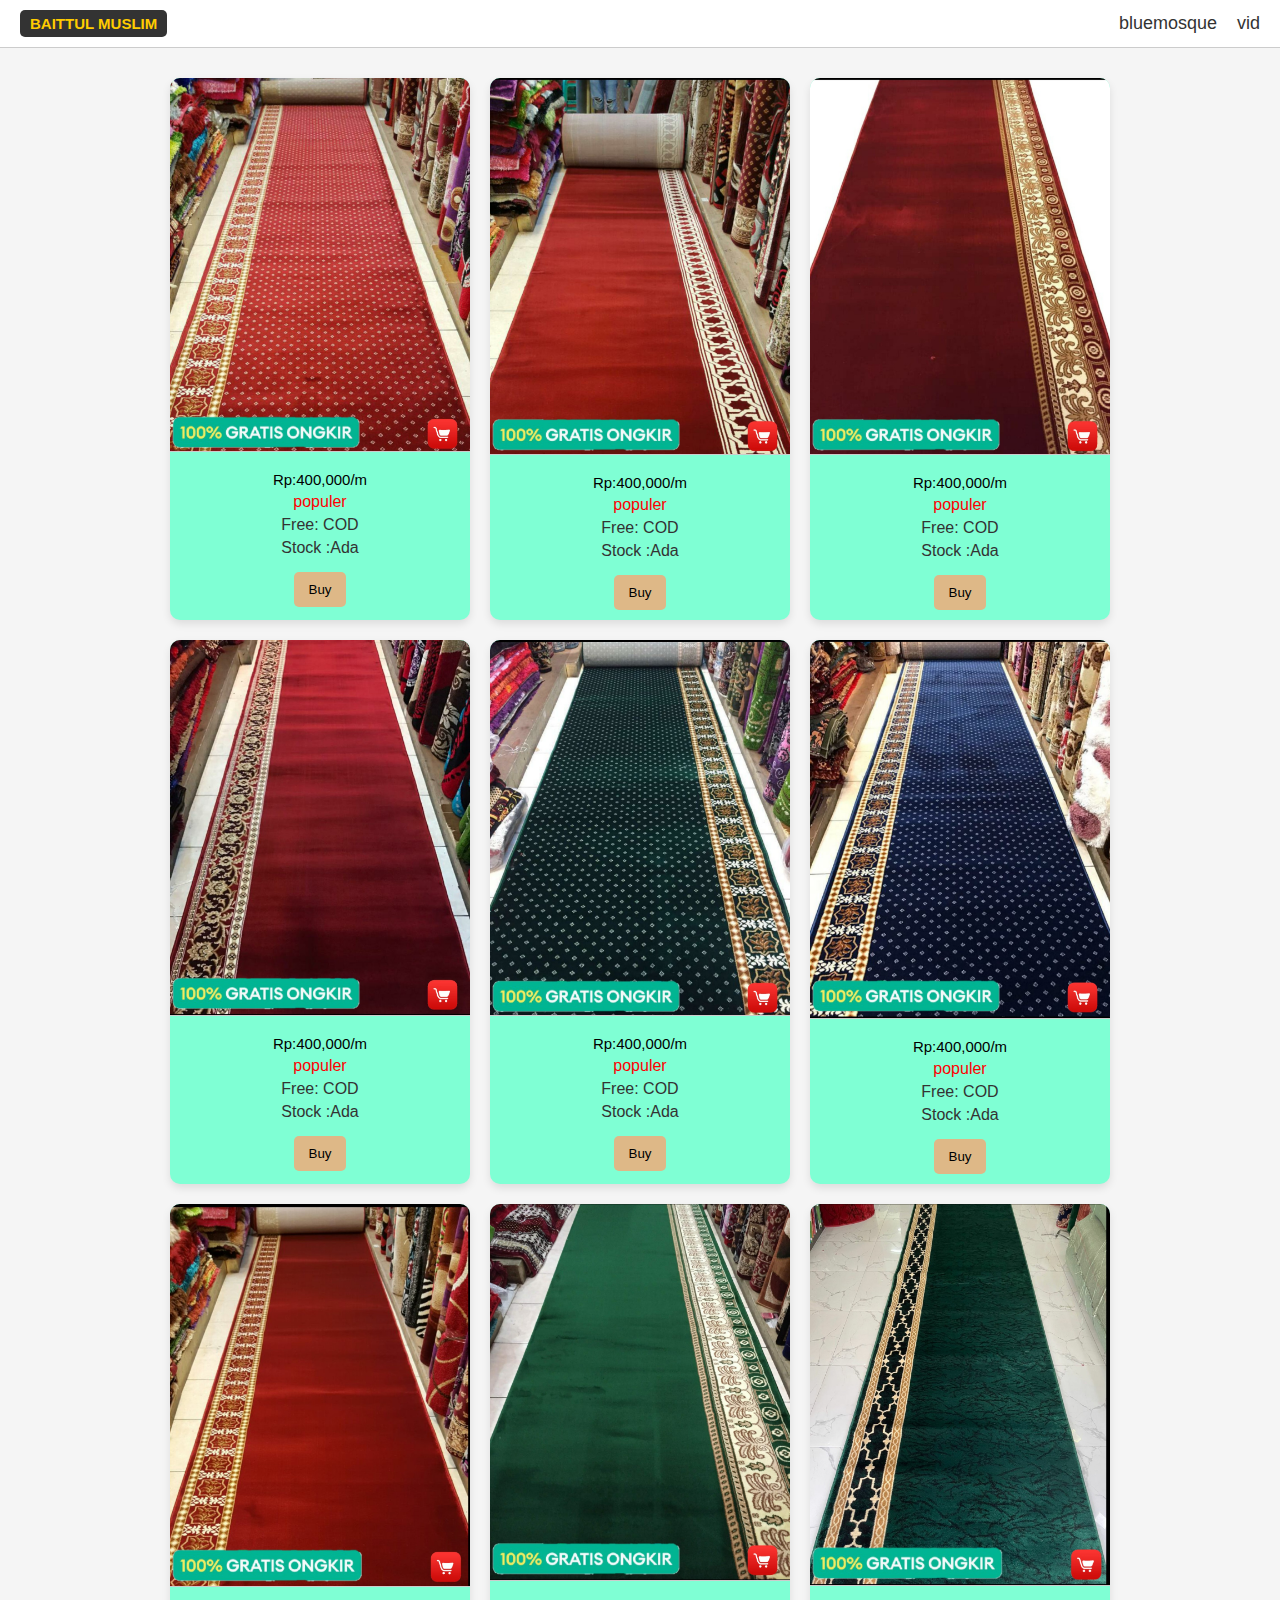
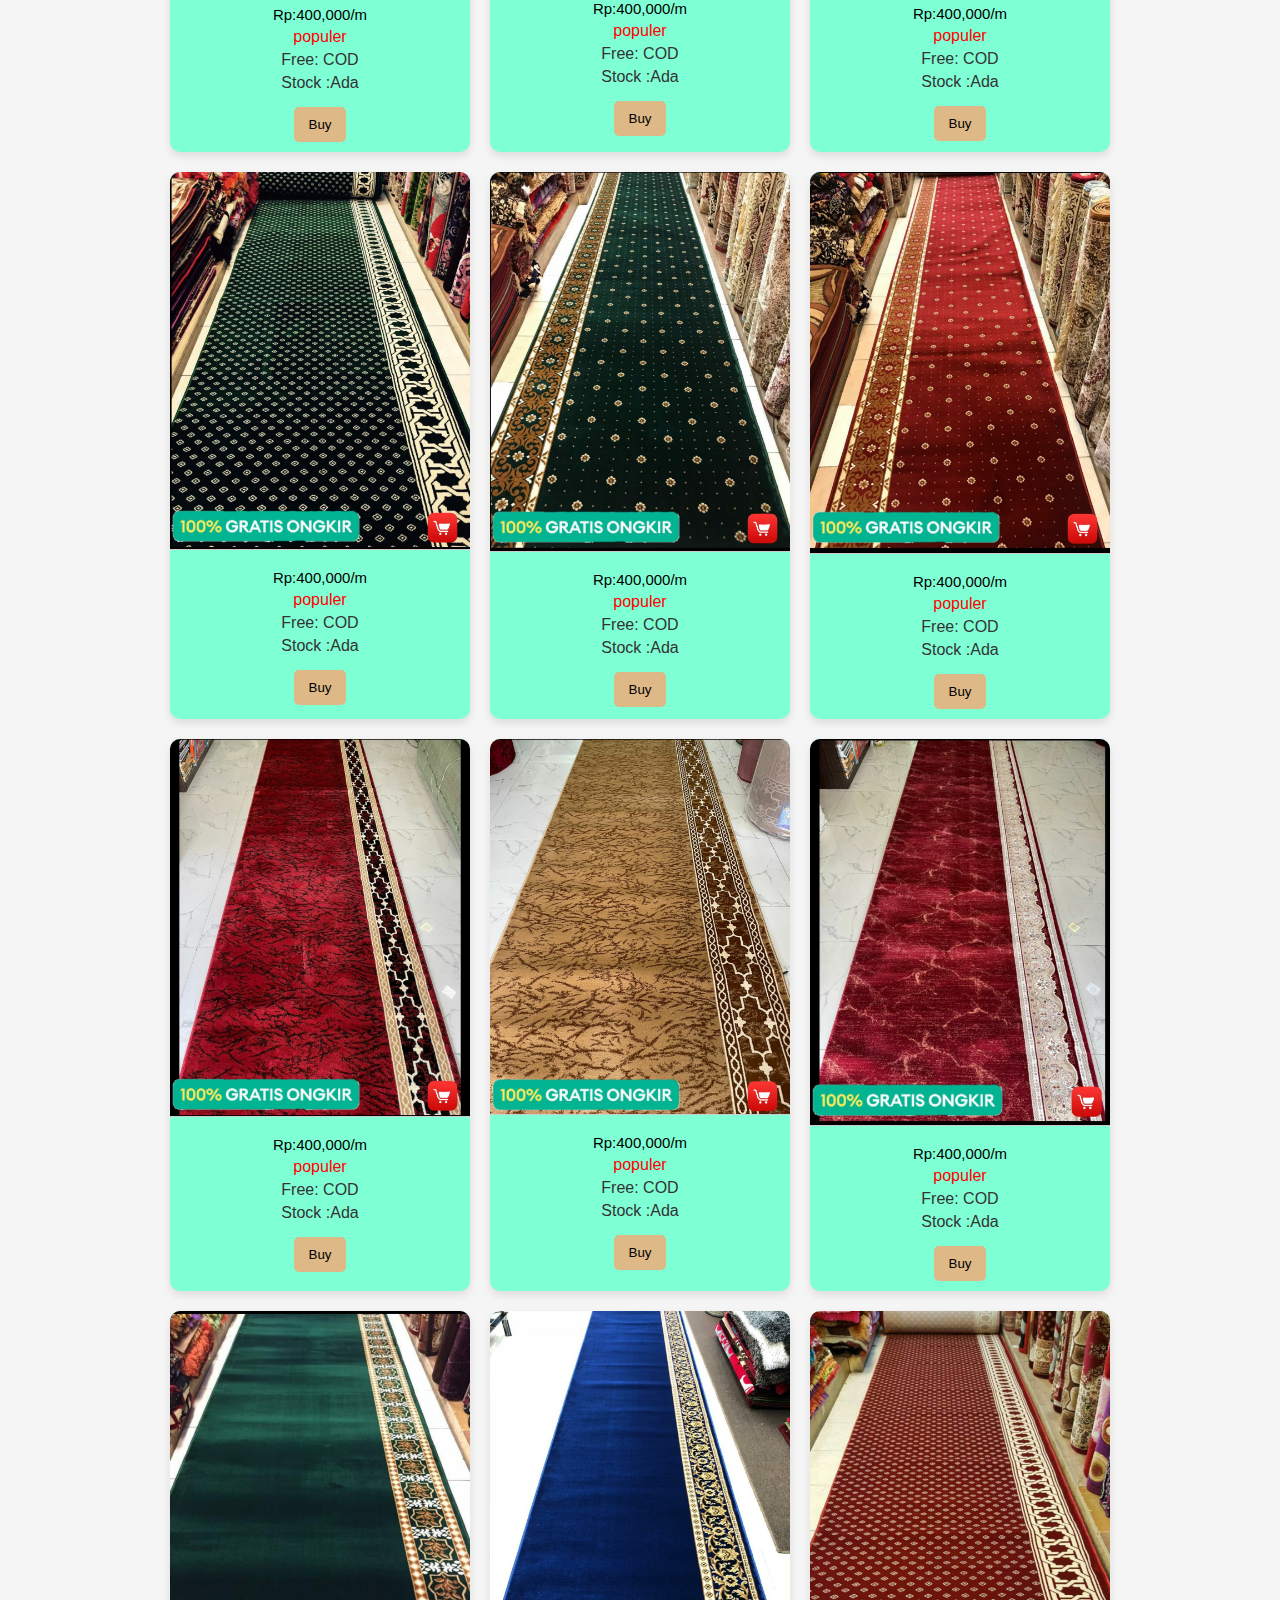
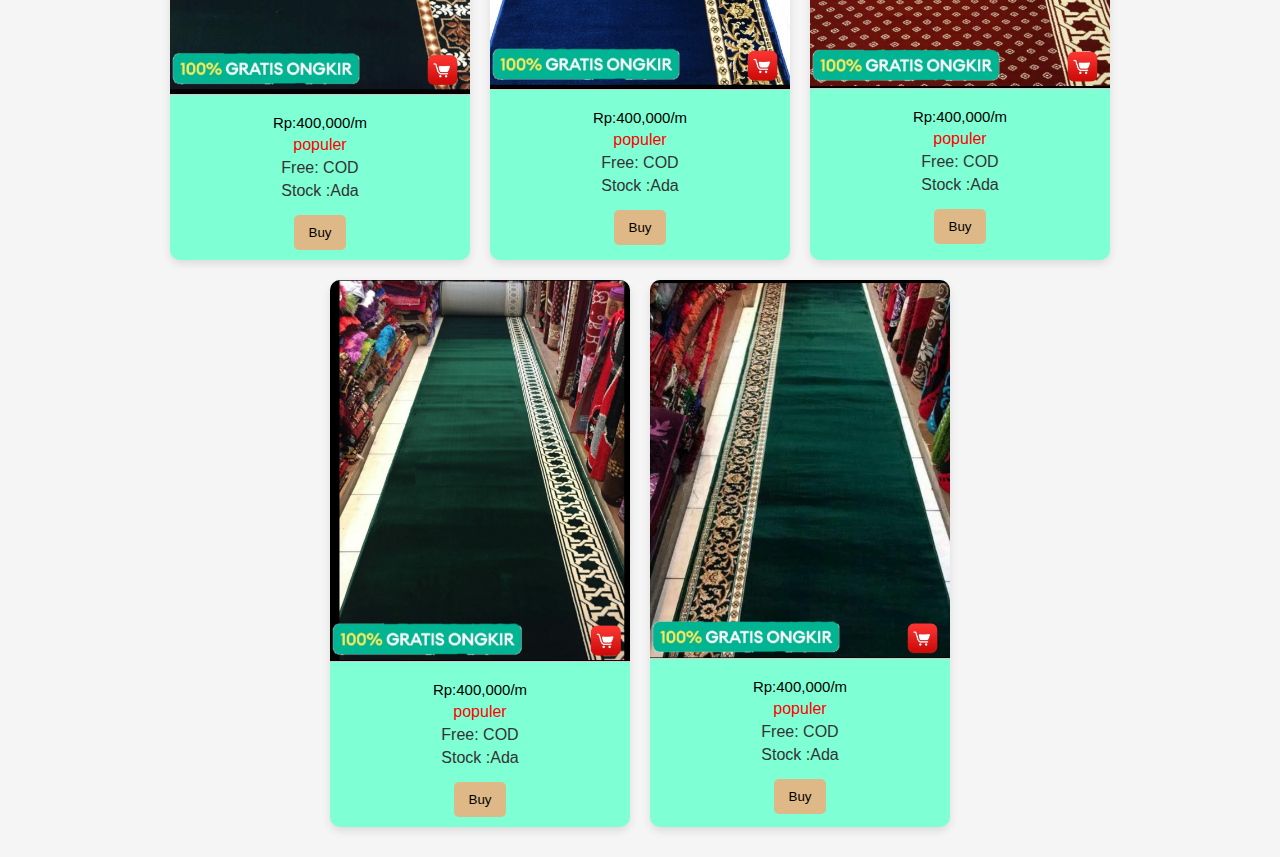
==== index.html @ d65dbe24 "Update index.html" ====
<!DOCTYPE html>
<html lang="id">
<head>
    <meta charset="UTF-8">
    <meta name="viewport" content="width=device-width, initial-scale=1.0">
    <title>Katalog Produk</title>
    <link rel="stylesheet" href="style.css">
     <link rel="stylesheet" href="responsive.css">
    <style>
        body {
    font-family: Arial, sans-serif;
    background-color: #f5f5f5;
    margin: 0;
    padding: 0;
}

header {
    background-color: #fff;
    padding: 10px 20px;
    display: flex;
    justify-content: space-between;
    align-items: center;
    border-bottom: 1px solid #ccc;
}

header h1 {
    margin: 0;
    font-size: 15px;
    color: #ffcc00;
    background-color: #333;
    padding: 5px 10px;
    border-radius: 5px;
}

header nav ul {
    list-style: none;
    margin: 0;
    padding: 0;
    display: flex;
}

header nav ul li {
    margin-left: 20px;
}

header nav ul li a {
    text-decoration: none;
    color: #333;
    font-size: 18px;
}

.product-container {
    display: flex;
    flex-wrap: wrap;
    justify-content: center; /* Center the products horizontally */
    padding: 20px;
}

.product {
    background-color: #7FFFD4;
    border-radius: 10px;
    box-shadow: 0 4px 8px rgba(0, 0, 0, 0.1);
    margin: 10px;
    width: calc(100% - 40px); /* Default to full width minus margins */
    max-width: 300px;
    overflow: hidden;
    text-align: center;
}

.product img {
    width: 100%;
    height: auto;
    border-bottom: 1px solid #ccc;
}

.product-info {
    padding: 10px;
}

.product-info .price {
    font-size: 15px;
    color: black;
}

.product-info .popular {
    color: #ff0000;
}

.product-info h3 {
    margin: 10px 0;
    font-size: 20px;
}

.product-info p {
    margin: 5px 0;
    color: #333;
}

.product-info button {
    background-color: #DEB887;
    color: black;
    border: none;
    padding: 10px 15px;
    border-radius: 5px;
    cursor: pointer;
    margin-top: 10px;
}

.product-info button:hover {
    background-color: #FFE4C4;
}

    </style>
</head>
<body>
    <header>
        <h1>BAITTUL MUSLIM</h1>
        <nav>
            <ul>
                <li><a href="#">bluemosque</a></li>
                <li><a href="#">vid</a></li>
            </ul>
        </nav>
    </header>

    <main>
        <div class="product-container">
            <div class="product">
                <img src="_20240801_111854.JPG" alt="Karpet masjid merah">
                <div class="product-info">
                    <p class="price">Rp:400,000/m</p>
                    <p class="popular">populer</p>

                    <p>Free: COD</p>

                    <p>Stock :Ada</p>
                    <button>Buy</button>
                </div>
            </div>
            <div class="product">
                <img src="_20240801_111923.JPG" alt="Karpet masjid merah marun">
              <div class="product-info">
                    <p class="price">Rp:400,000/m</p>
                    <p class="popular">populer</p>

                    <p>Free: COD</p>

                    <p>Stock :Ada</p>
                    <button>Buy</button>
                </div>
            </div>
            <!-- Tambahkan produk lainnya sesuai kebutuhan -->
                        <div class="product">
                <img src="_20240801_111953.JPG" alt="Karpet masjid merah">
                <div class="product-info">
                    <p class="price">Rp:400,000/m</p>
                    <p class="popular">populer</p>

                    <p>Free: COD</p>

                    <p>Stock :Ada</p>
                    <button>Buy</button>
                </div>
            </div>
            <div class="product">
      <img src="_20240801_112019.JPG
          " alt="Karpet masjid merah marun">
                <div class="product-info">
                    <p class="price">Rp:400,000/m</p>
                    <p class="popular">populer</p>

                    <p>Free: COD</p>

                    <p>Stock :Ada</p>
                    <button>Buy</button>
                </div>
                
        </div>
                    <div class="product">
                <img src="_20240801_112209.JPG" alt="Karpet masjid merah">
                <div class="product-info">
                    <p class="price">Rp:400,000/m</p>
                    <p class="popular">populer</p>

                    <p>Free: COD</p>

                    <p>Stock :Ada</p>
                    <button>Buy</button>
                </div>
            </div>
            <div class="product">
                <img src="_20240801_112230.JPG" alt="Karpet masjid merah marun">
                <div class="product-info">
                    <p class="price">Rp:400,000/m</p>
                    <p class="popular">populer</p>

                    <p>Free: COD</p>

                    <p>Stock :Ada</p>
                    <button>Buy</button>
                </div>
                
        </div>
                    <div class="product">
                <img src="_20240801_112309.JPG" alt="Karpet masjid merah">
                <div class="product-info">
                    <p class="price">Rp:400,000/m</p>
                    <p class="popular">populer</p>

                    <p>Free: COD</p>

                    <p>Stock :Ada</p>
                    <button>Buy</button>
                </div>
            </div>
            <div class="product">
                <img src="_20240801_112340.JPG" alt="Karpet masjid merah marun">
                <div class="product-info">
                    <p class="price">Rp:400,000/m</p>
                    <p class="popular">populer</p>

                    <p>Free: COD</p>

                    <p>Stock :Ada</p>
                    <button>Buy</button>
                </div>
              </div>  
                          <div class="product">
                <img src="_20240801_112406.JPG" alt="Karpet masjid merah marun">
                <div class="product-info">
                    <p class="price">Rp:400,000/m</p>
                    <p class="popular">populer</p>

                    <p>Free: COD</p>

                    <p>Stock :Ada</p>
                    <button>Buy</button>
                </div>
              </div>  
                          <div class="product">
                <img src="_20240801_112432.JPG" alt="Karpet masjid merah marun">
                <div class="product-info">
                    <p class="price">Rp:400,000/m</p>
                    <p class="popular">populer</p>

                    <p>Free: COD</p>

                    <p>Stock :Ada</p>
                    <button>Buy</button>
                </div>
              </div>  
                          <div class="product">
                <img src="_20240801_112453.JPG" alt="Karpet masjid merah marun">
                <div class="product-info">
                    <p class="price">Rp:400,000/m</p>
                    <p class="popular">populer</p>

                    <p>Free: COD</p>

                    <p>Stock :Ada</p>
                    <button>Buy</button>
                </div>
              </div>  
                          <div class="product">
                <img src="_20240801_112520.JPG" alt="Karpet masjid merah marun">
                <div class="product-info">
                    <p class="price">Rp:400,000/m</p>
                    <p class="popular">populer</p>

                    <p>Free: COD</p>

                    <p>Stock :Ada</p>
                    <button>Buy</button>
                </div>
              </div>  
                                        <div class="product">
                <img src="_20240801_112603.JPG" alt="Karpet masjid merah marun">
                <div class="product-info">
                    <p class="price">Rp:400,000/m</p>
                    <p class="popular">populer</p>

                    <p>Free: COD</p>

                    <p>Stock :Ada</p>
                    <button>Buy</button>
                </div>
              </div>  
                          <div class="product">
                <img src="_20240801_112628.JPG" alt="Karpet masjid merah marun">
                <div class="product-info">
                    <p class="price">Rp:400,000/m</p>
                    <p class="popular">populer</p>

                    <p>Free: COD</p>

                    <p>Stock :Ada</p>
                    <button>Buy</button>
                </div>
              </div>  
                                        <div class="product">
                <img src="_20240801_112701.JPG" alt="Karpet masjid merah marun">
                <div class="product-info">
                    <p class="price">Rp:400,000/m</p>
                    <p class="popular">populer</p>

                    <p>Free: COD</p>

                    <p>Stock :Ada</p>
                    <button>Buy</button>
                </div>
              </div>  
                          <div class="product">
                <img src="_20240801_112725.JPG" alt="Karpet masjid merah marun">
                <div class="product-info">
                    <p class="price">Rp:400,000/m</p>
                    <p class="popular">populer</p>

                    <p>Free: COD</p>

                    <p>Stock :Ada</p>
                    <button>Buy</button>
                </div>
              </div>  
                                        <div class="product">
                <img src="_20240801_112749.JPG" alt="Karpet masjid merah marun">
                <div class="product-info">
                    <p class="price">Rp:400,000/m</p>
                    <p class="popular">populer</p>

                    <p>Free: COD</p>

                    <p>Stock :Ada</p>
                    <button>Buy</button>
                </div>
              </div>  
                          <div class="product">
                <img src="_20240801_112812.JPG" alt="Karpet masjid merah marun">
                <div class="product-info">
                    <p class="price">Rp:400,000/m</p>
                    <p class="popular">populer</p>

                    <p>Free: COD</p>

                    <p>Stock :Ada</p>
                    <button>Buy</button>
                </div>
              </div>  
                                        <div class="product">
                <img src="_20240801_112836.JPG" alt="Karpet masjid merah marun">
                <div class="product-info">
                    <p class="price">Rp:400,000/m</p>
                    <p class="popular">populer</p>

                    <p>Free: COD</p>

                    <p>Stock :Ada</p>
                    <button>Buy</button>
                </div>
              </div>  
                          <div class="product">
                <img src="_20240801_112855.JPG" alt="Karpet masjid merah marun">
                <div class="product-info">
                    <p class="price">Rp:400,000/m</p>
                    <p class="popular">populer</p>

                    <p>Free: COD</p>

                    <p>Stock :Ada</p>
                    <button>Buy</button>
                </div>
              </div>  
              
    </main>
</body>
</html>
---- responsive.css ----
/* responsive.css */

/* Styles for tablets and larger screens */
@media (min-width: 600px) {
    .product-container {
        justify-content: center; /* Center the products horizontally */
    }

    .product {
        width: calc(50% - 20px);
    }
}

/* Styles for desktop screens */
@media (min-width: 1024px) {
    .product {
        width: calc(25% - 20px);
    }
}

/* Styles for mobile screens */
@media (max-width: 599px) {
    .product {
        width: calc(50% - 20px);
    }
}
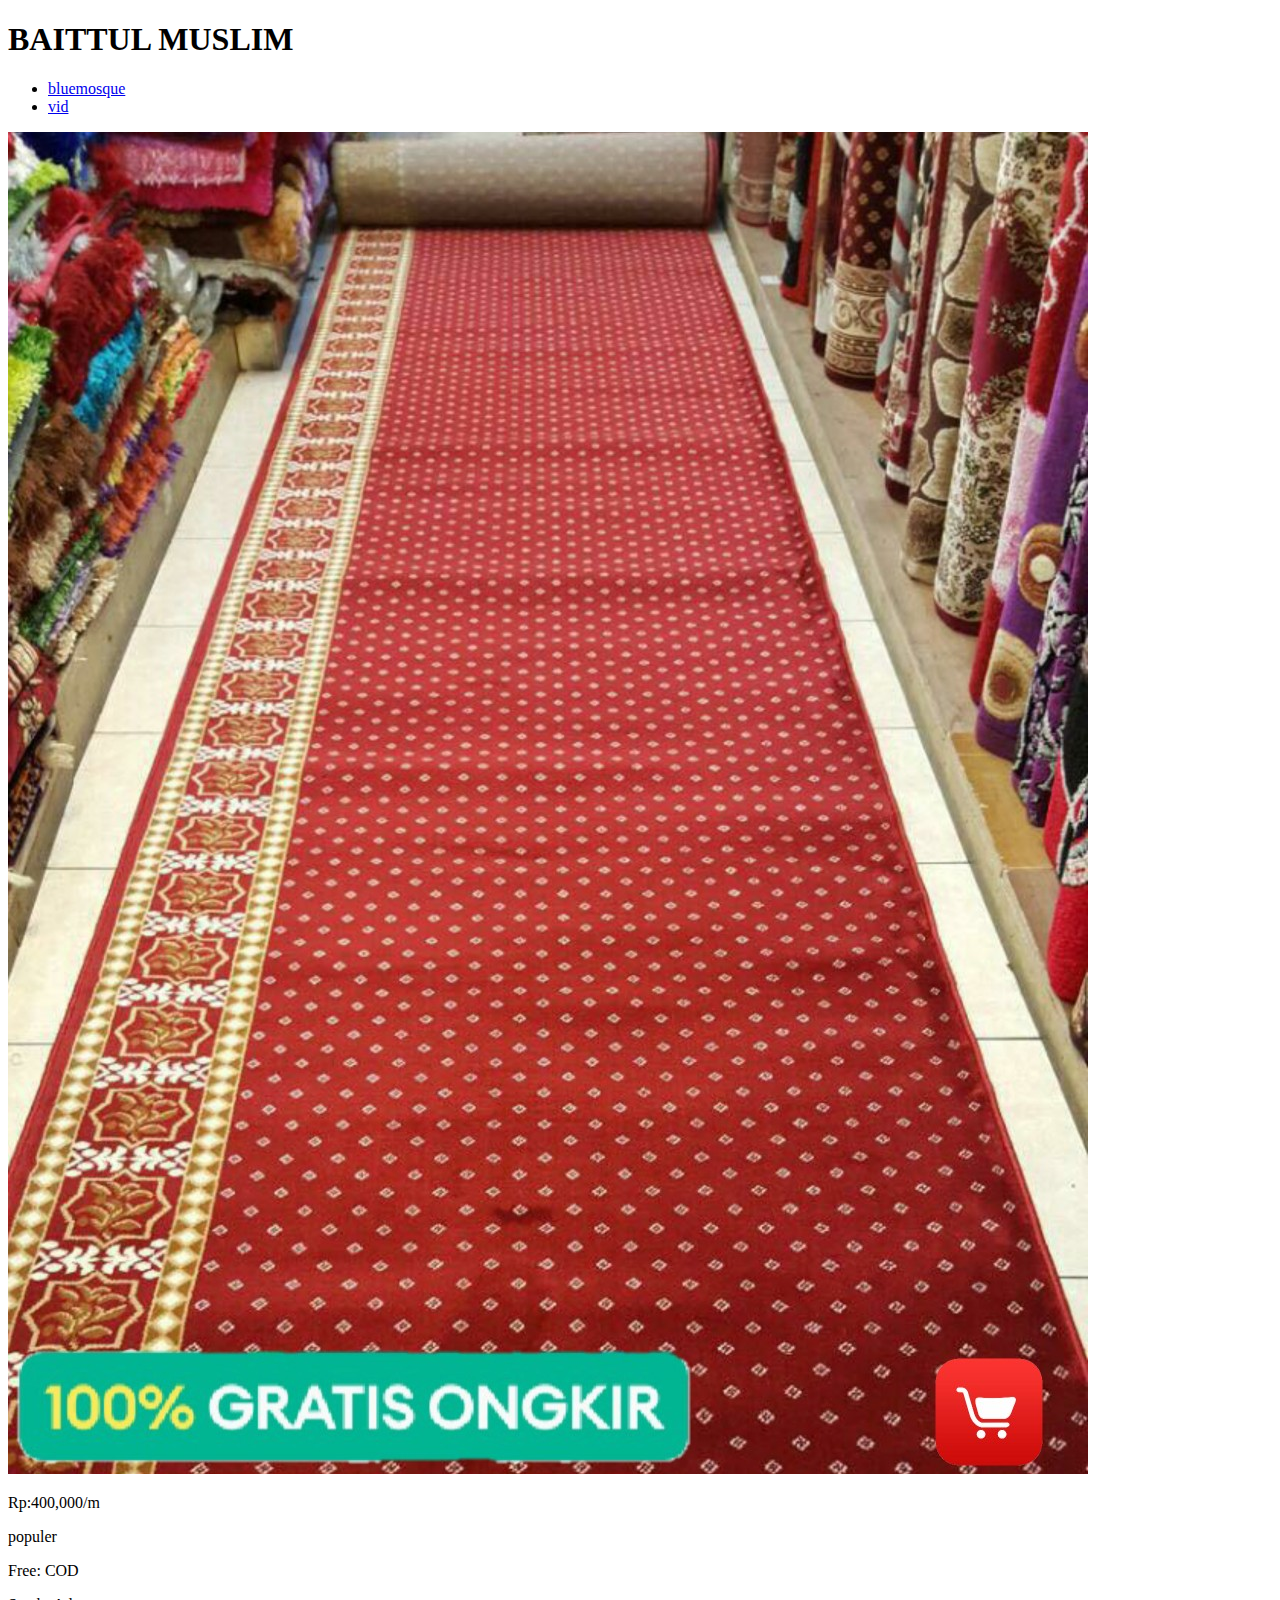
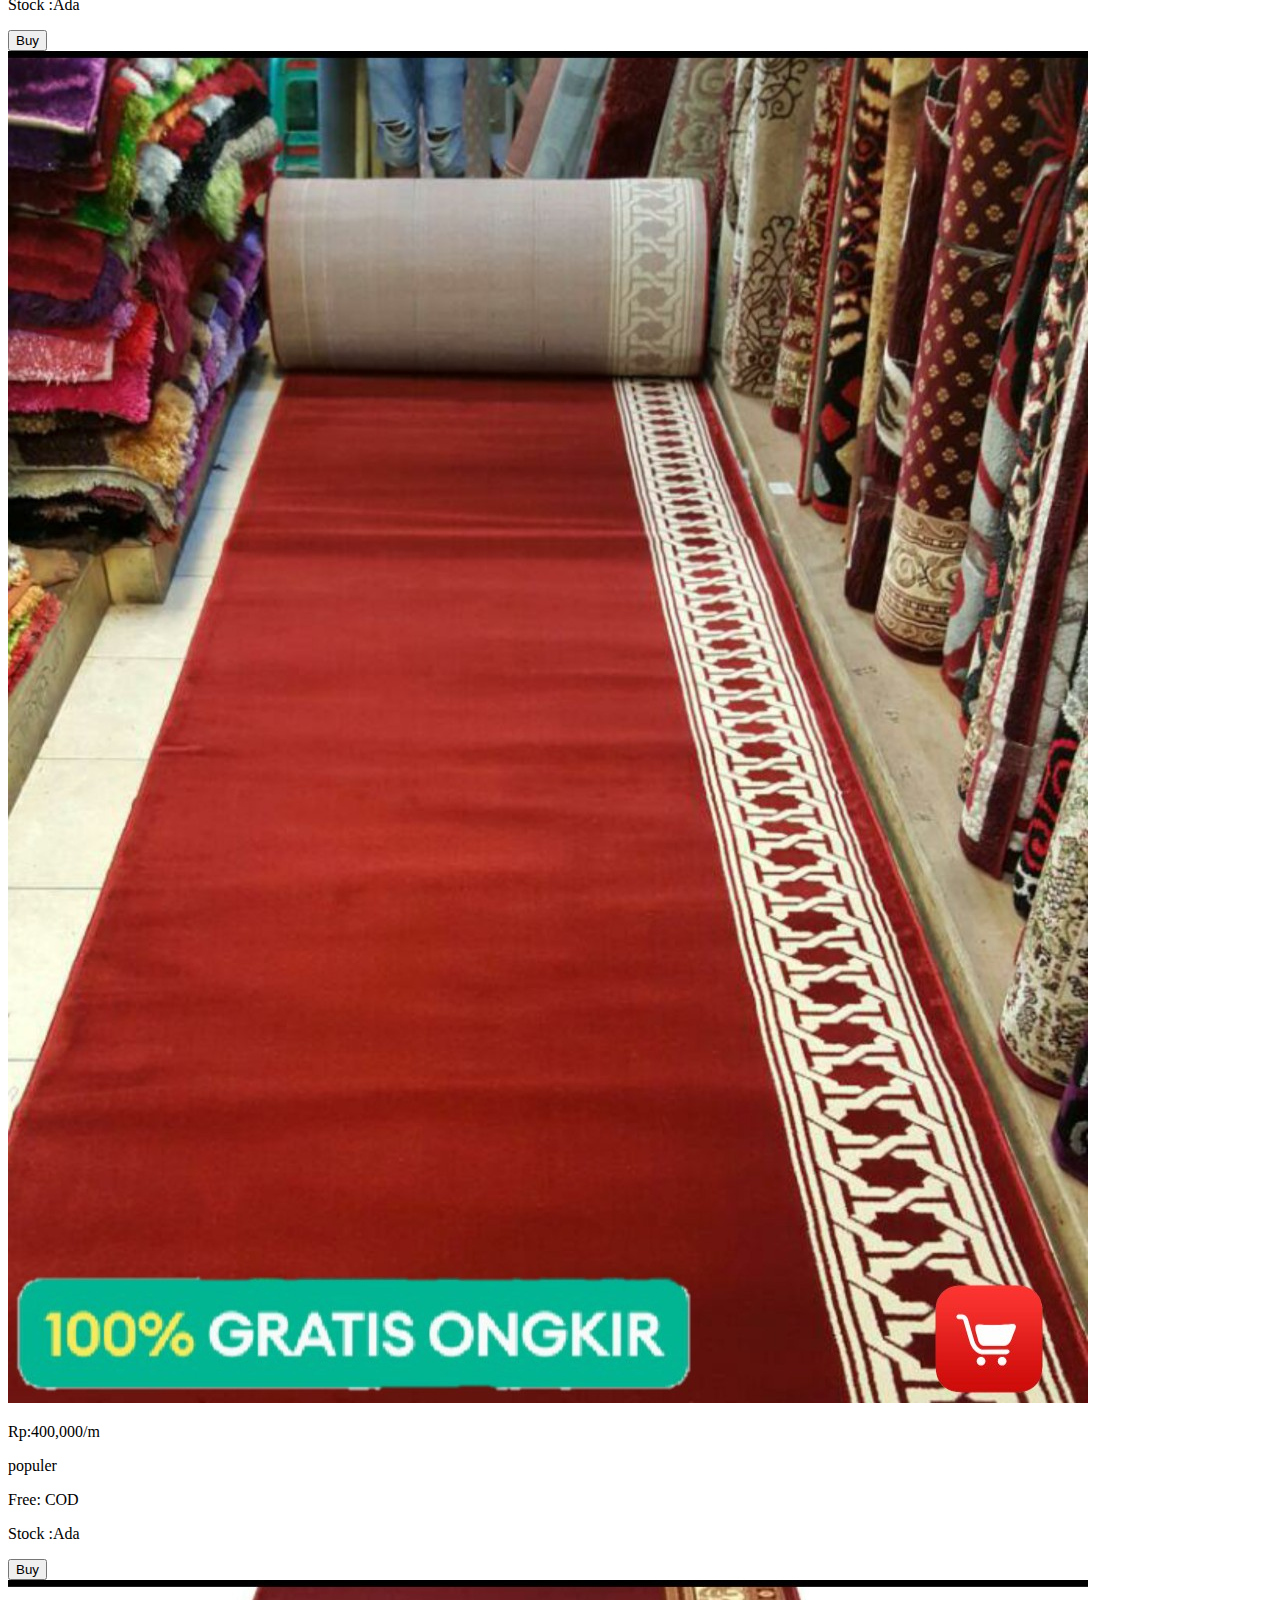
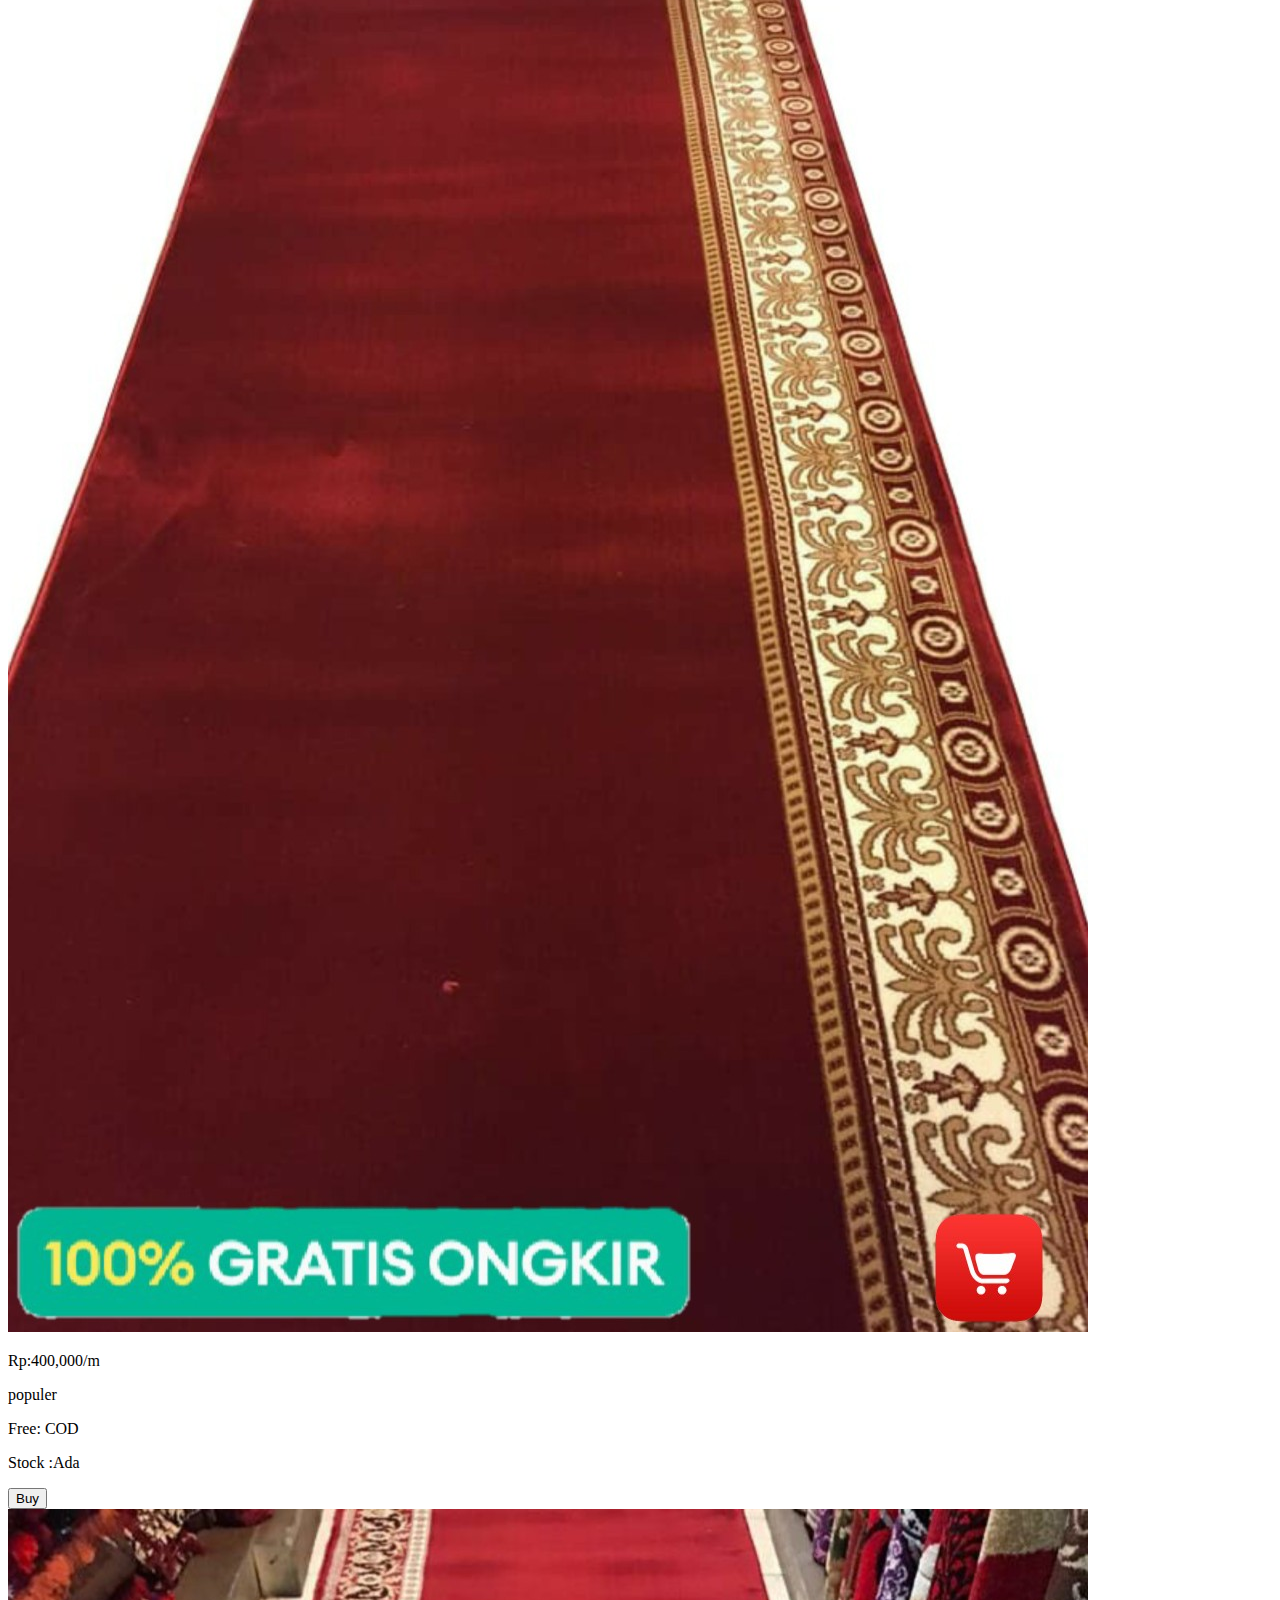
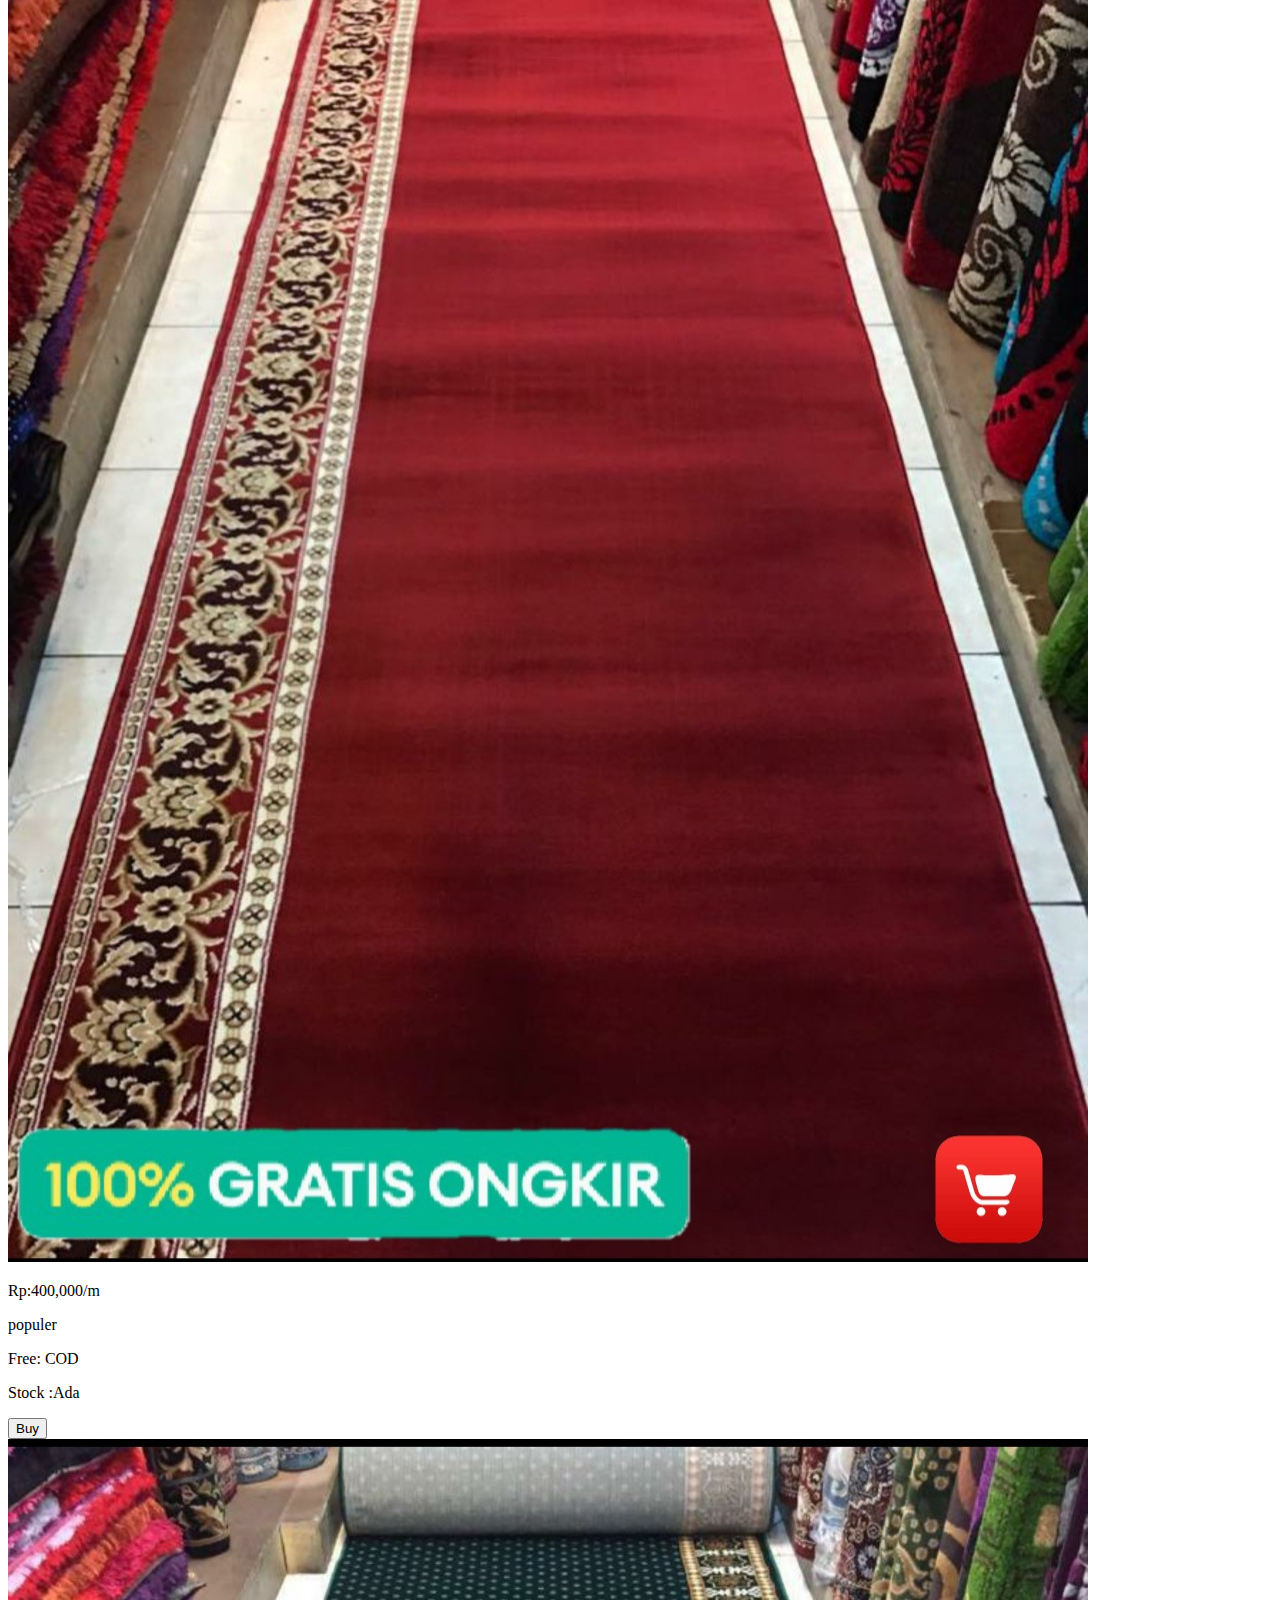
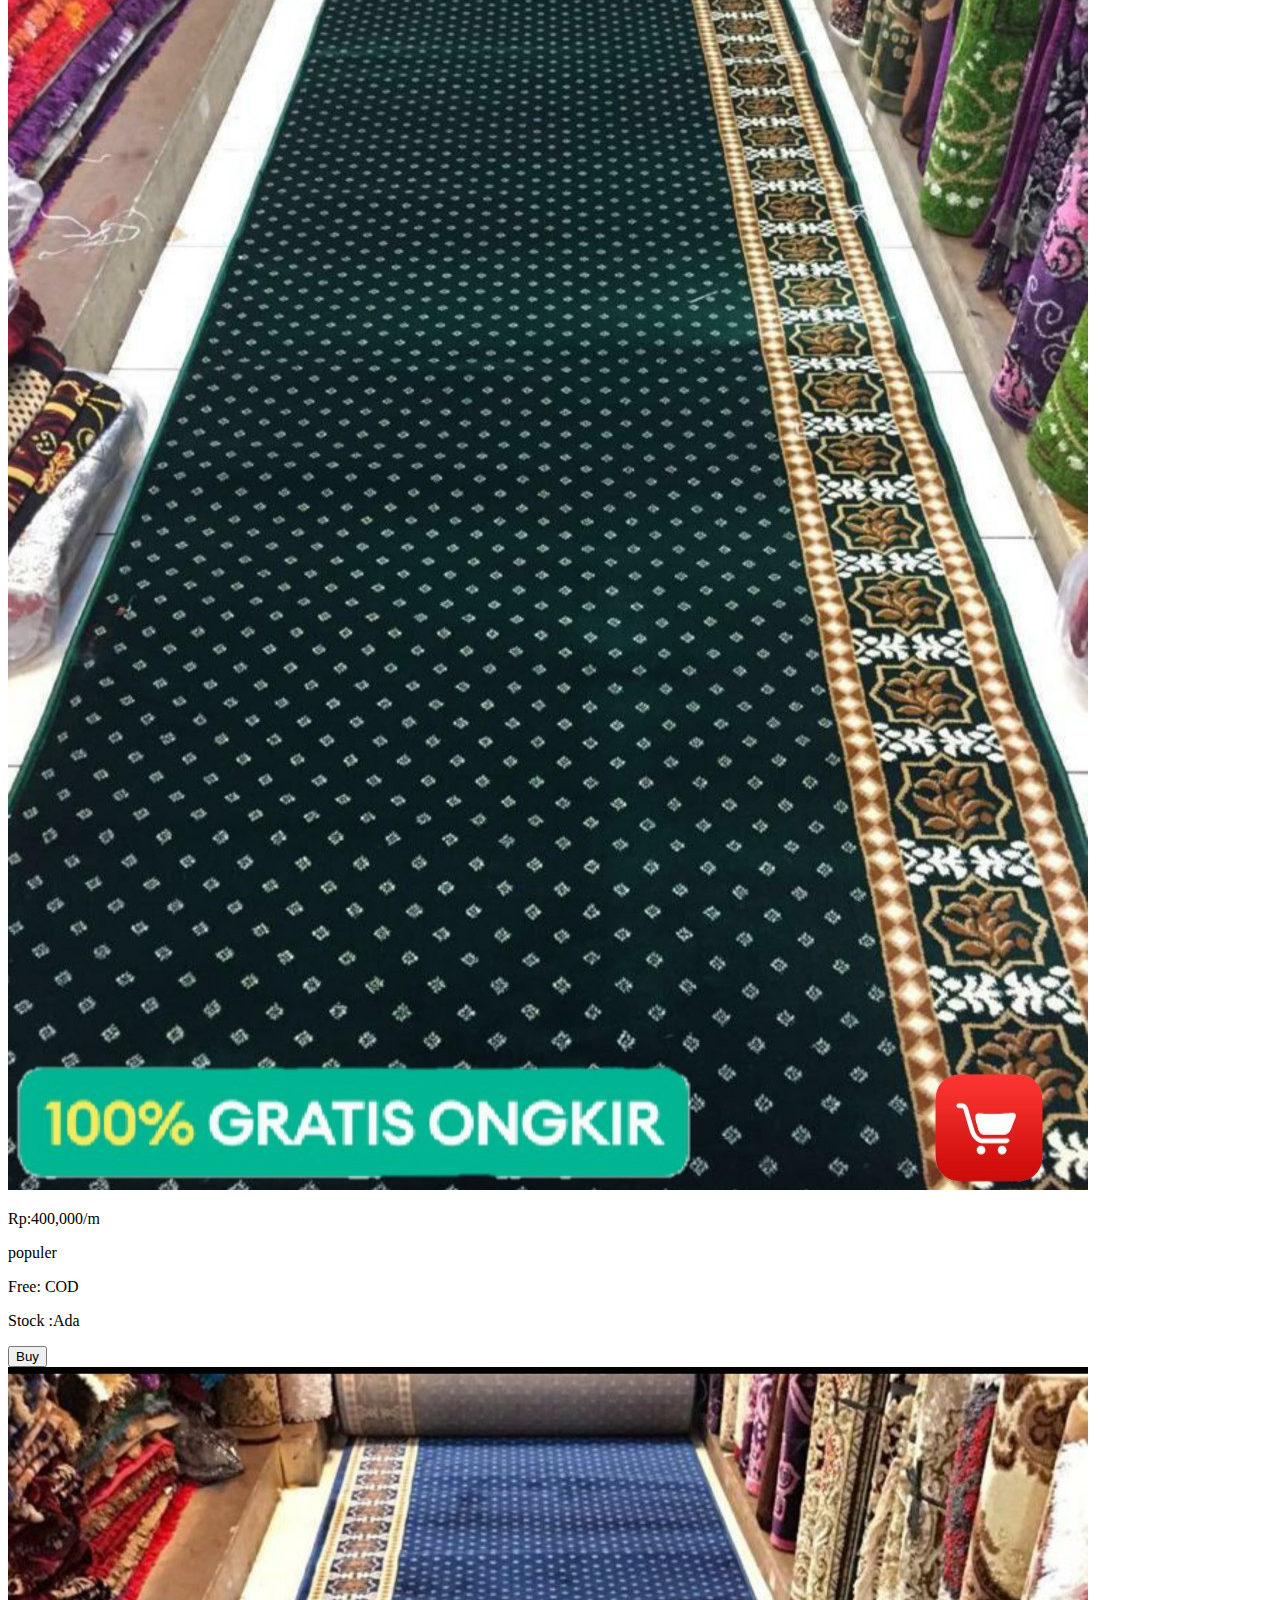
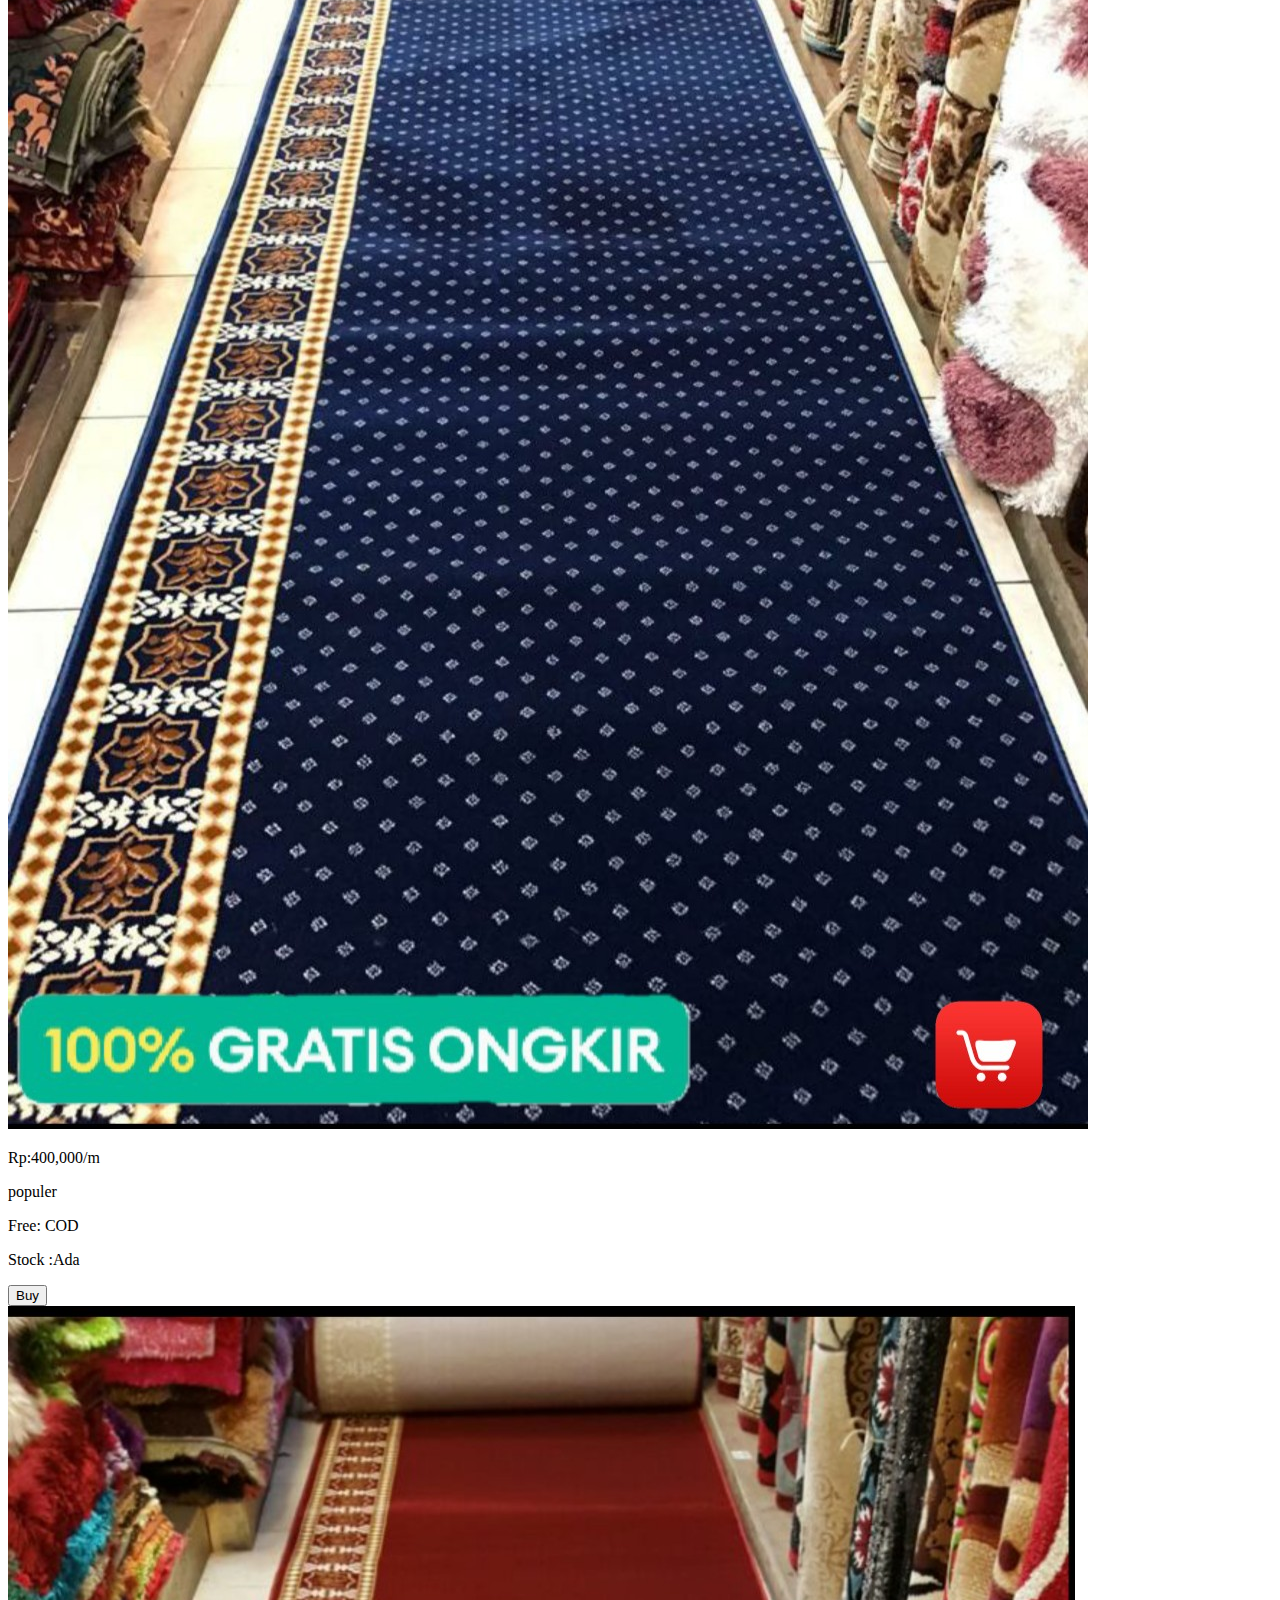
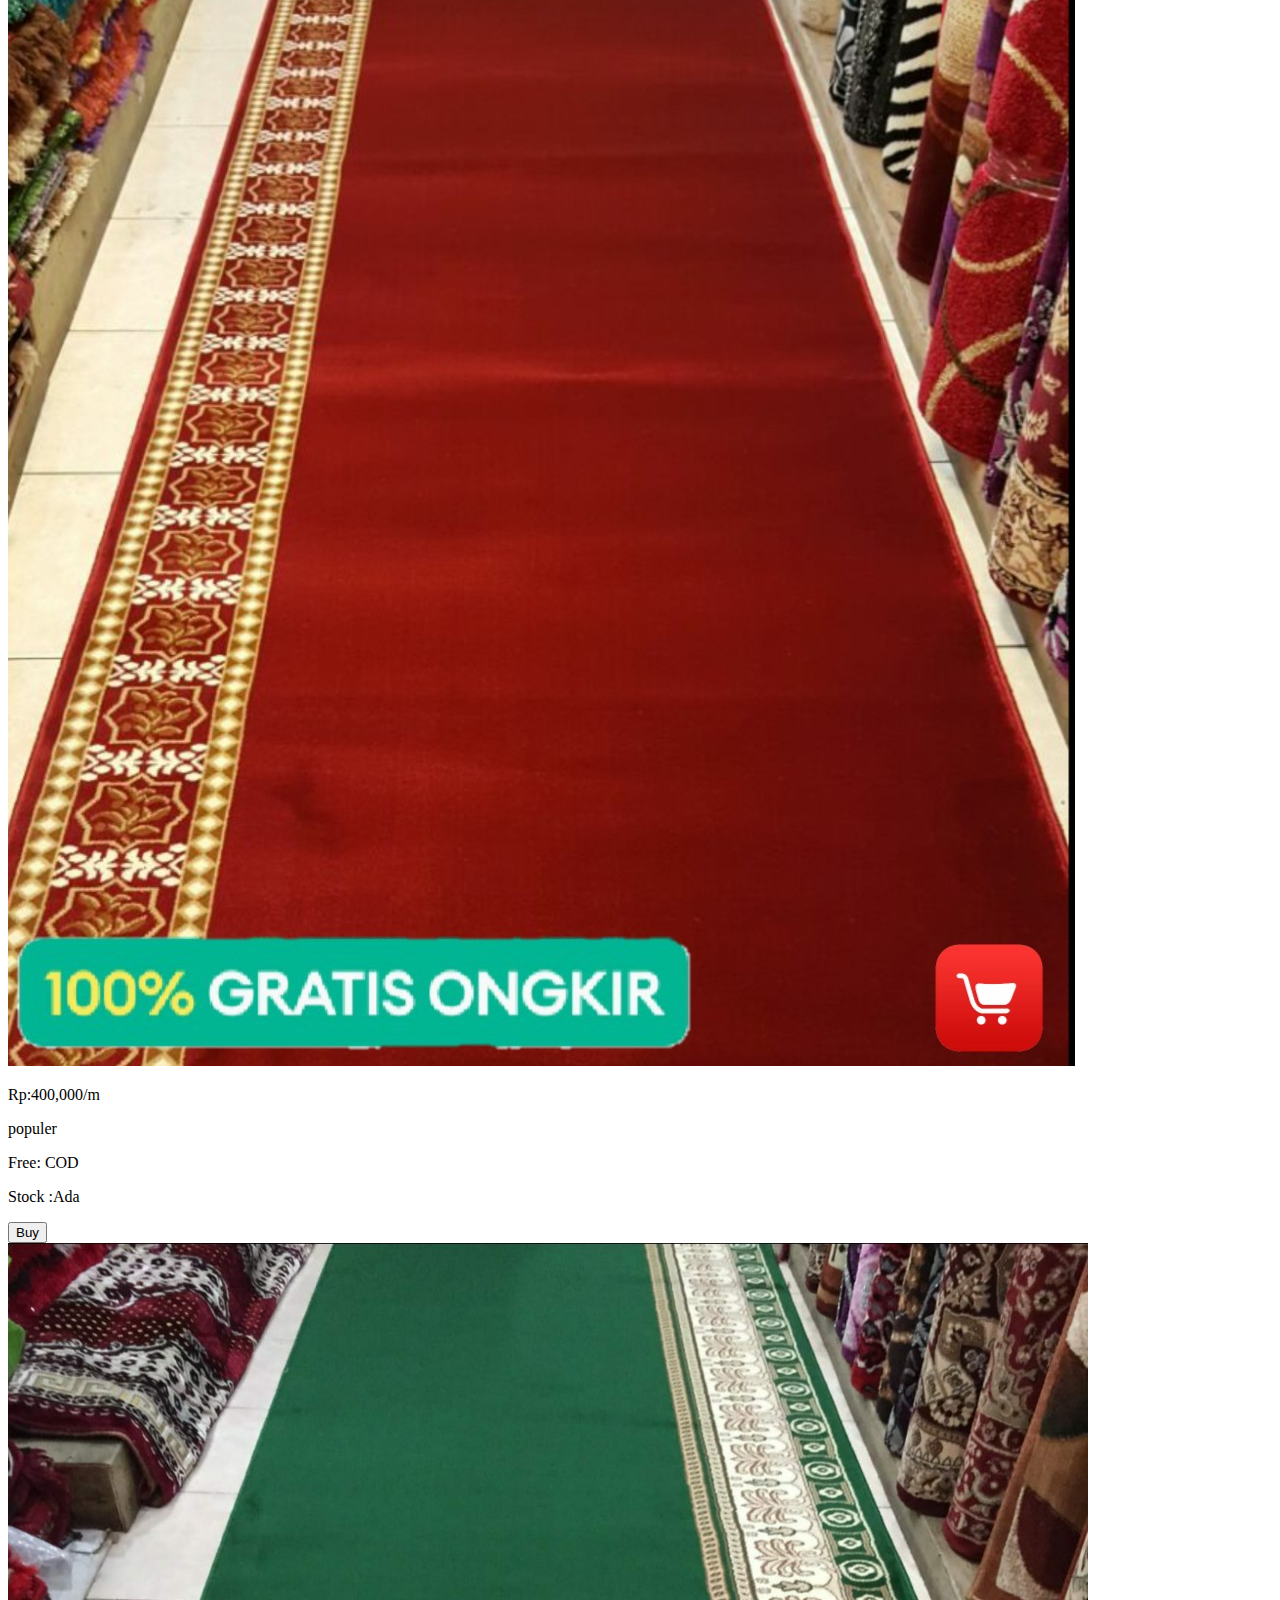
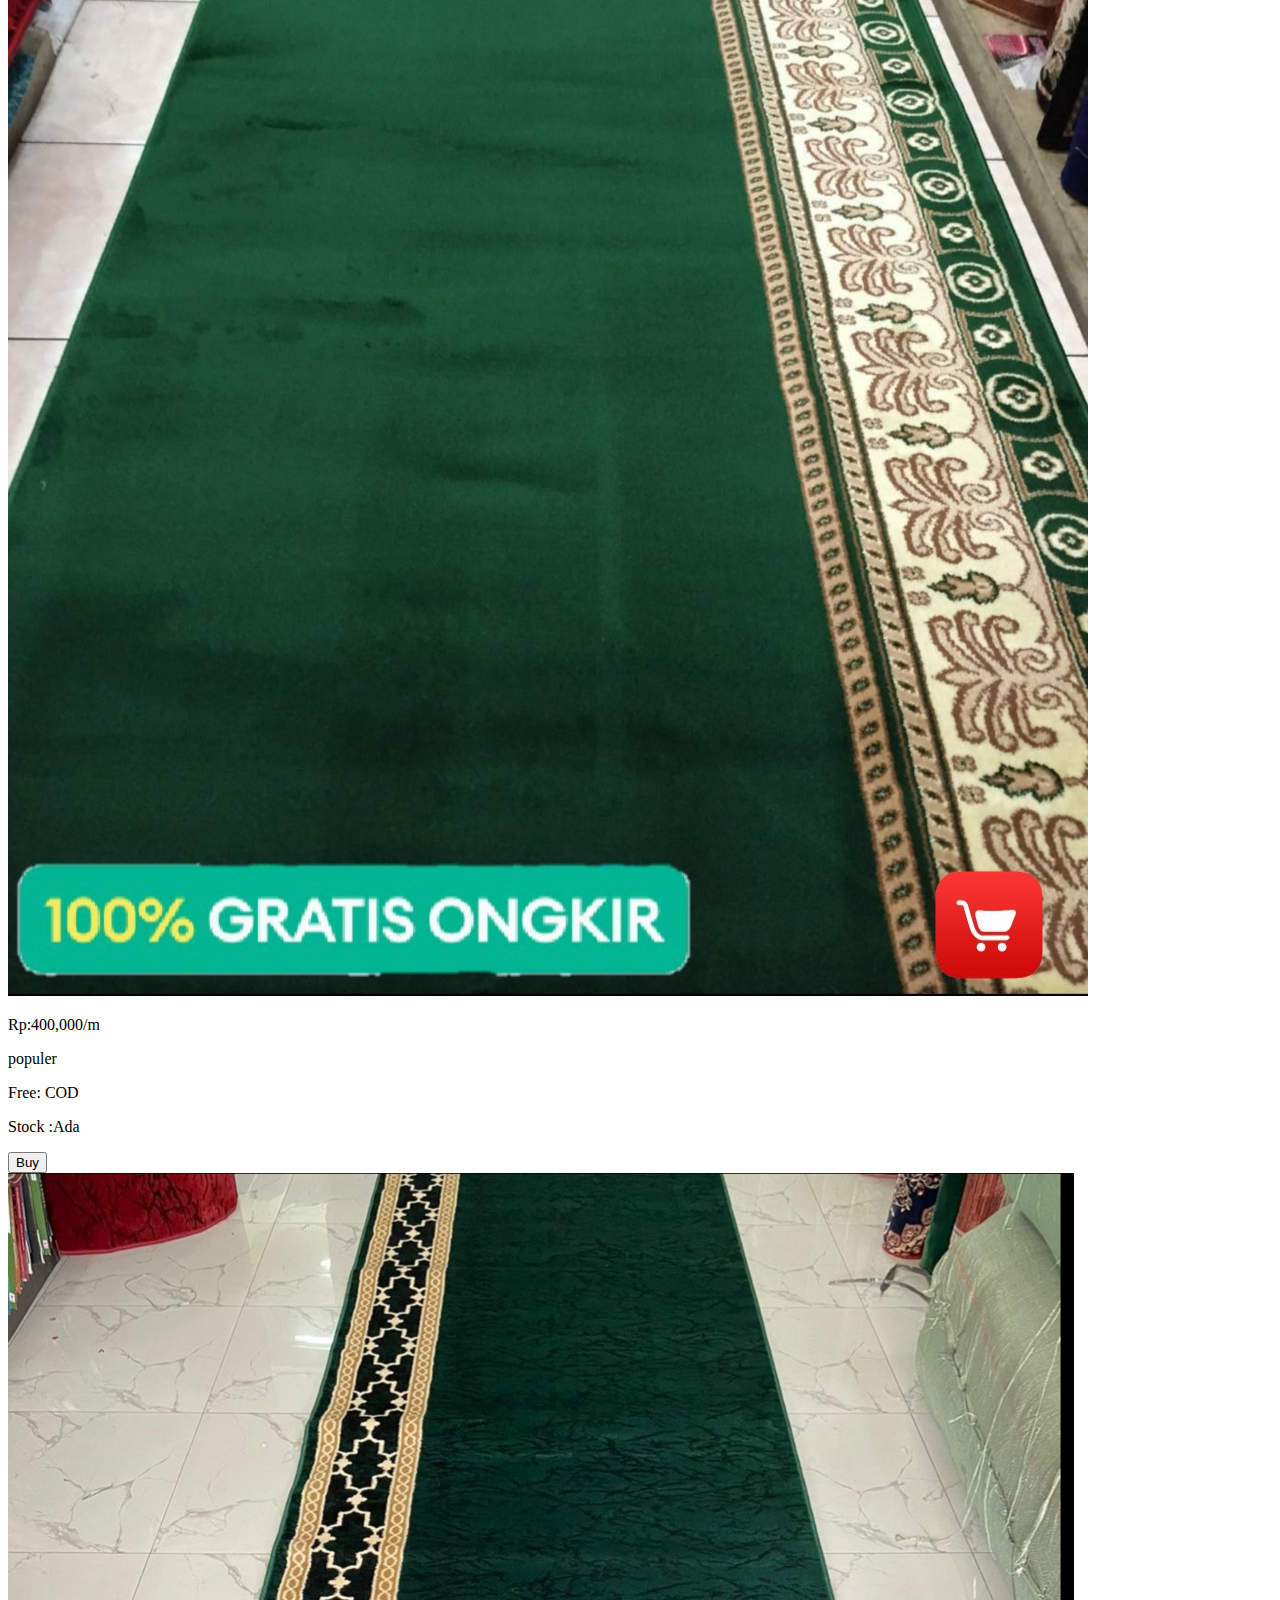
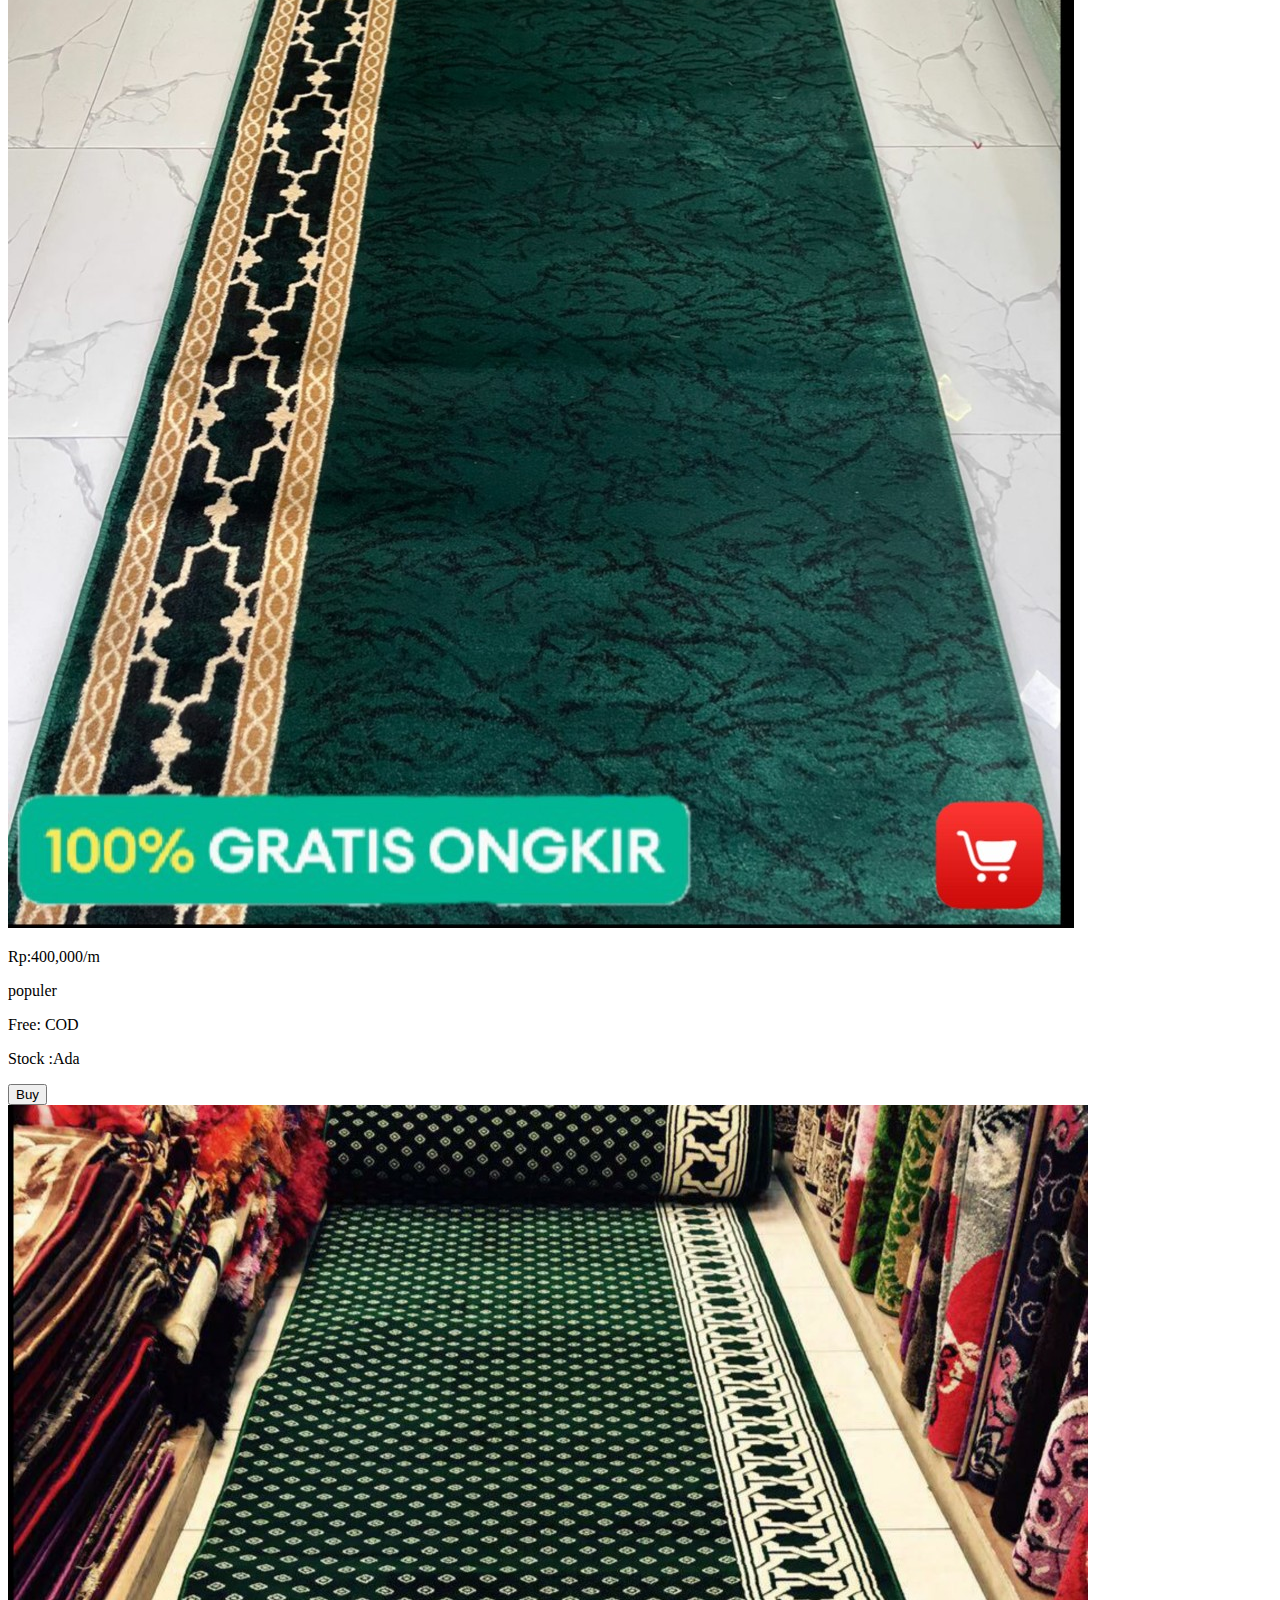
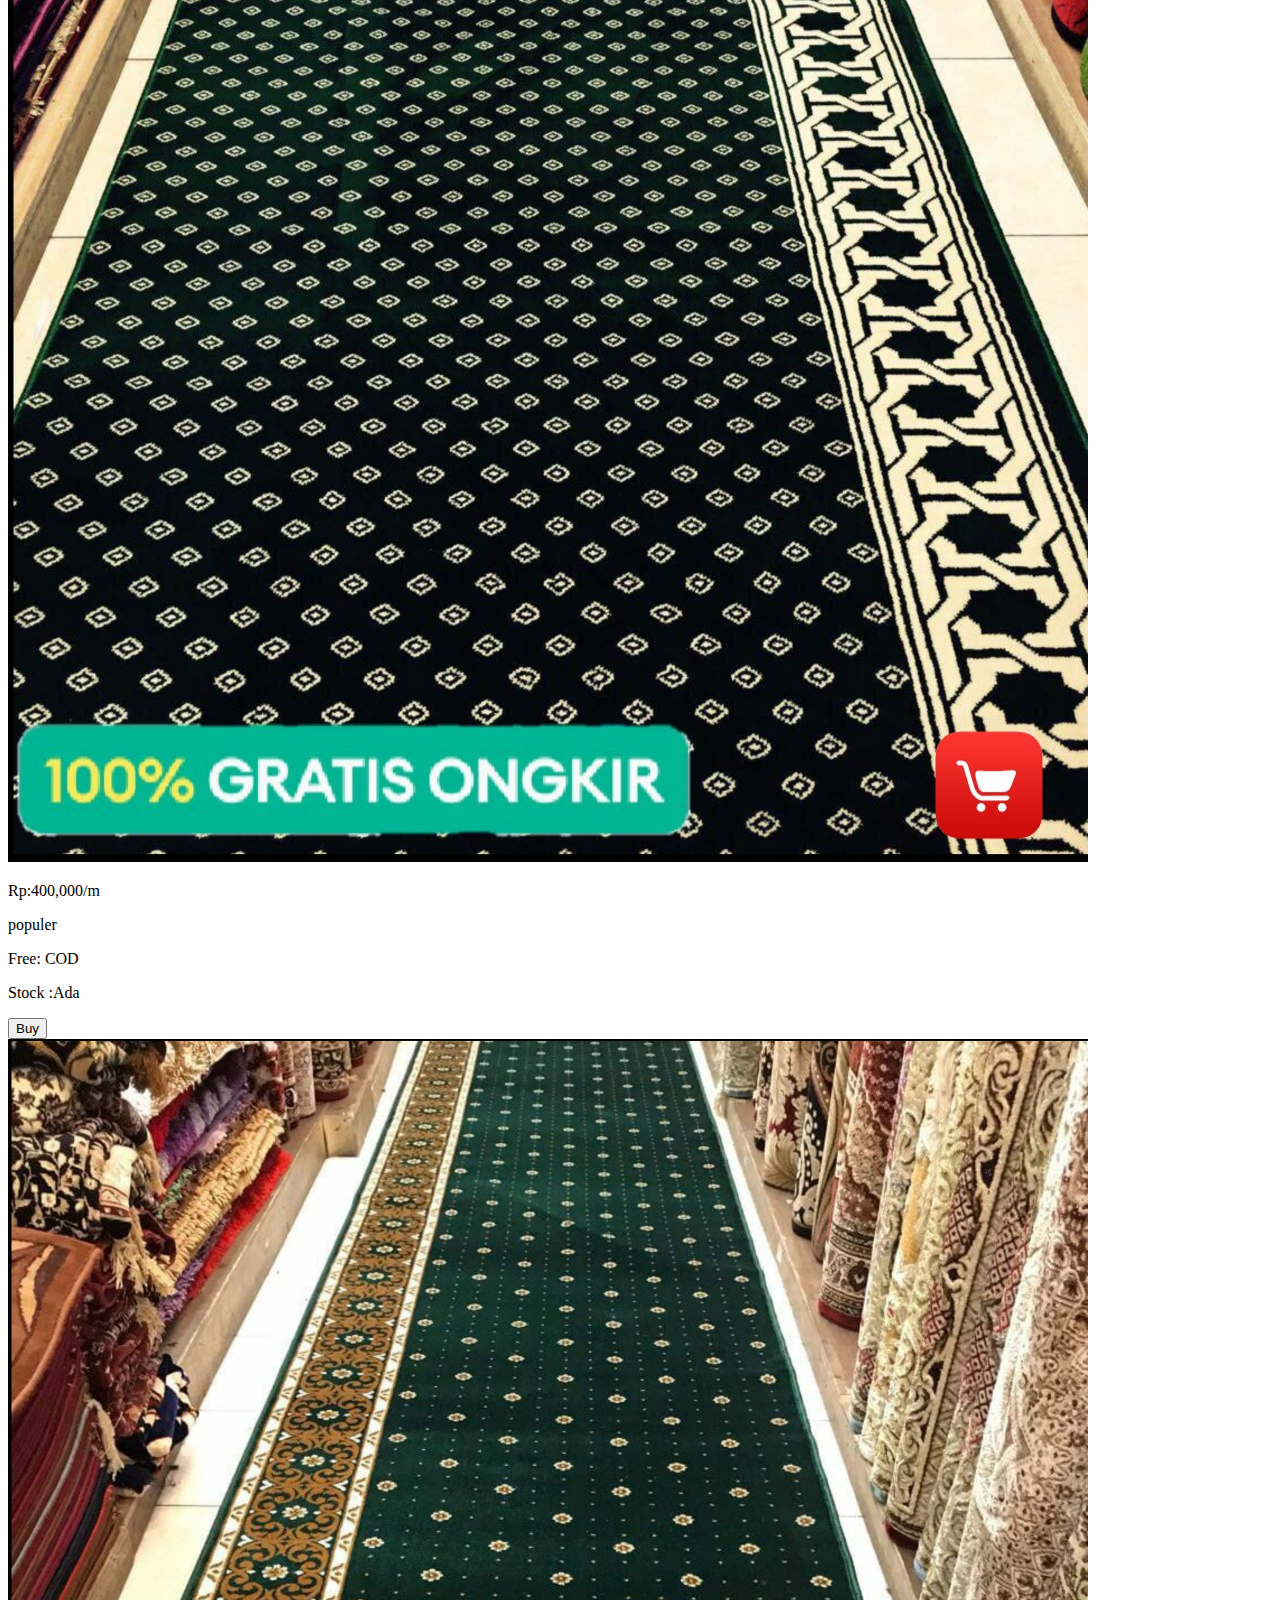
==== commit e6444b68: "Update index.html" ====
--- a/index.html
+++ b/index.html
@@ -6,111 +6,8 @@
     <title>Katalog Produk</title>
     <link rel="stylesheet" href="style.css">
      <link rel="stylesheet" href="responsive.css">
-    <style>
-        body {
-    font-family: Arial, sans-serif;
-    background-color: #f5f5f5;
-    margin: 0;
-    padding: 0;
-}
-
-header {
-    background-color: #fff;
-    padding: 10px 20px;
-    display: flex;
-    justify-content: space-between;
-    align-items: center;
-    border-bottom: 1px solid #ccc;
-}
-
-header h1 {
-    margin: 0;
-    font-size: 15px;
-    color: #ffcc00;
-    background-color: #333;
-    padding: 5px 10px;
-    border-radius: 5px;
-}
-
-header nav ul {
-    list-style: none;
-    margin: 0;
-    padding: 0;
-    display: flex;
-}
-
-header nav ul li {
-    margin-left: 20px;
-}
-
-header nav ul li a {
-    text-decoration: none;
-    color: #333;
-    font-size: 18px;
-}
-
-.product-container {
-    display: flex;
-    flex-wrap: wrap;
-    justify-content: center; /* Center the products horizontally */
-    padding: 20px;
-}
-
-.product {
-    background-color: #7FFFD4;
-    border-radius: 10px;
-    box-shadow: 0 4px 8px rgba(0, 0, 0, 0.1);
-    margin: 10px;
-    width: calc(100% - 40px); /* Default to full width minus margins */
-    max-width: 300px;
-    overflow: hidden;
-    text-align: center;
-}
-
-.product img {
-    width: 100%;
-    height: auto;
-    border-bottom: 1px solid #ccc;
-}
-
-.product-info {
-    padding: 10px;
-}
-
-.product-info .price {
-    font-size: 15px;
-    color: black;
-}
-
-.product-info .popular {
-    color: #ff0000;
-}
-
-.product-info h3 {
-    margin: 10px 0;
-    font-size: 20px;
-}
-
-.product-info p {
-    margin: 5px 0;
-    color: #333;
-}
-
-.product-info button {
-    background-color: #DEB887;
-    color: black;
-    border: none;
-    padding: 10px 15px;
-    border-radius: 5px;
-    cursor: pointer;
-    margin-top: 10px;
-}
-
-.product-info button:hover {
-    background-color: #FFE4C4;
-}
-
-    </style>
+
+    
 </head>
 <body>
     <header>
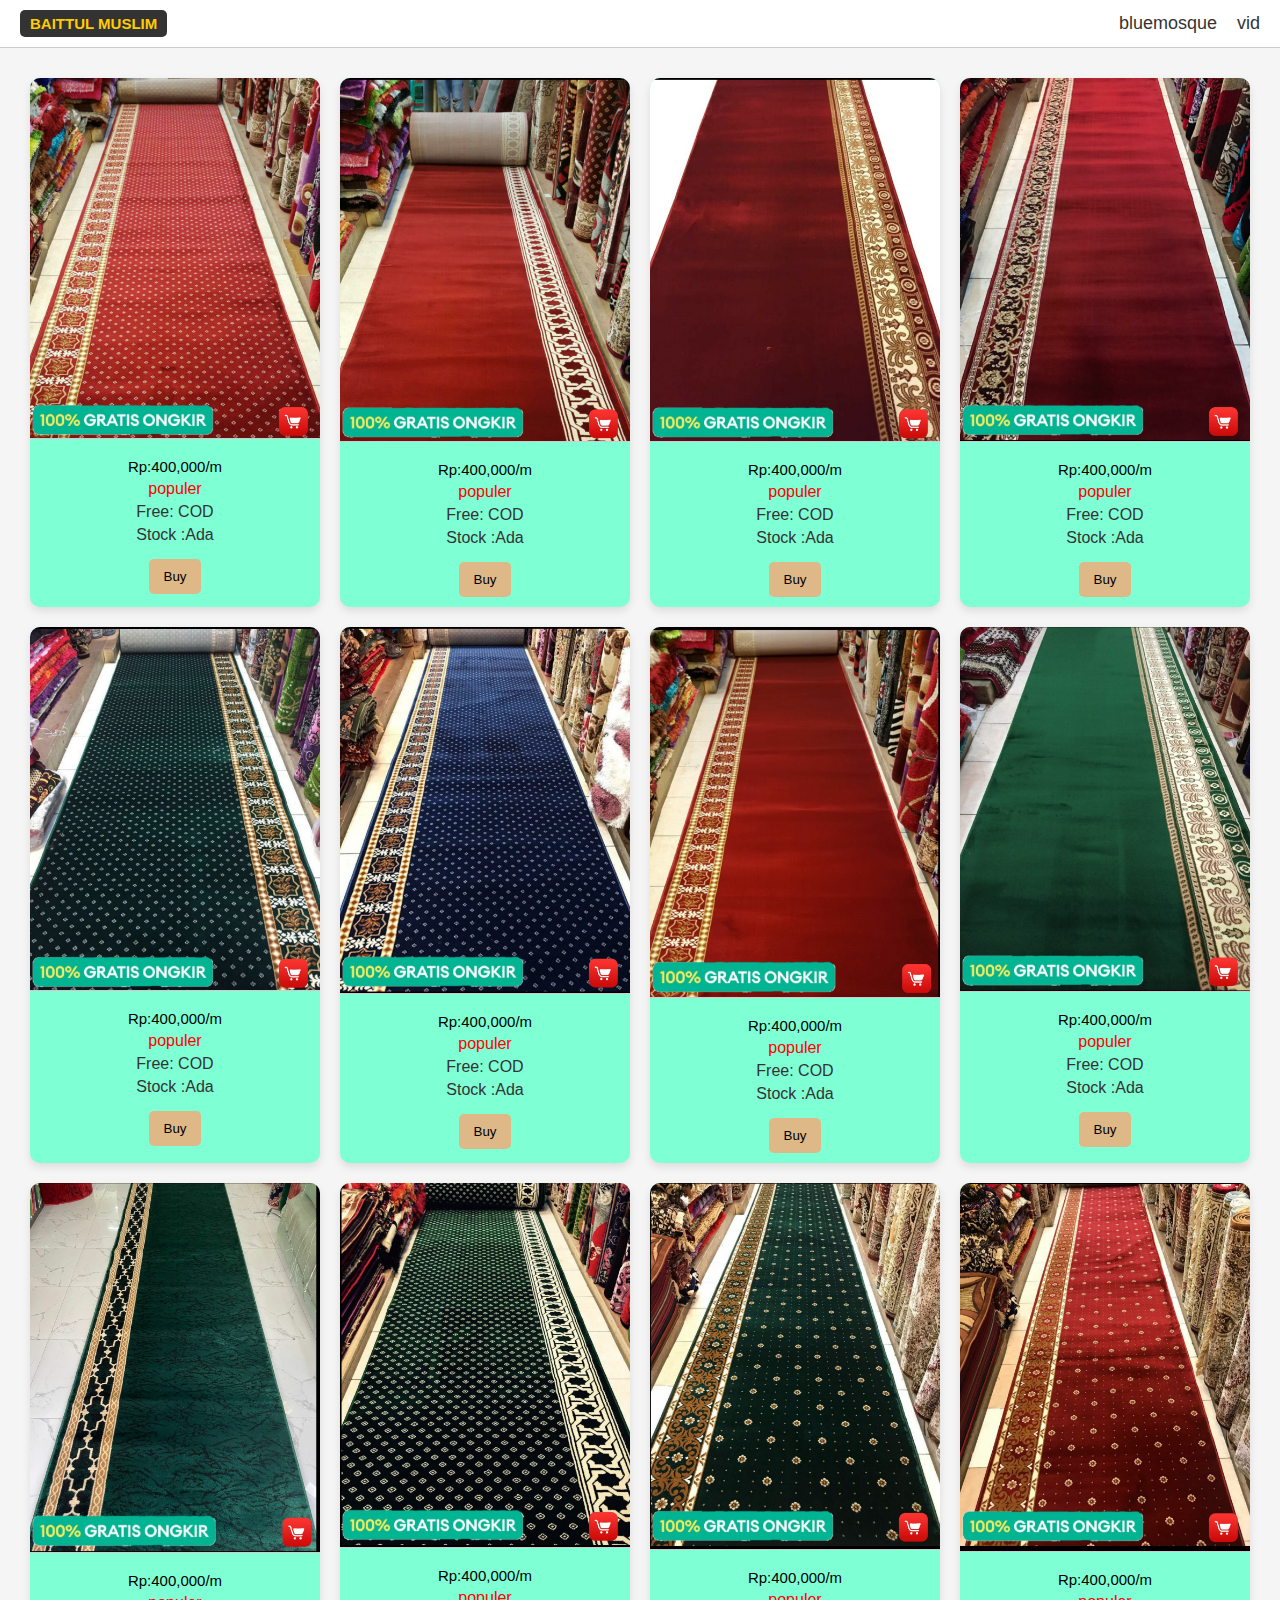
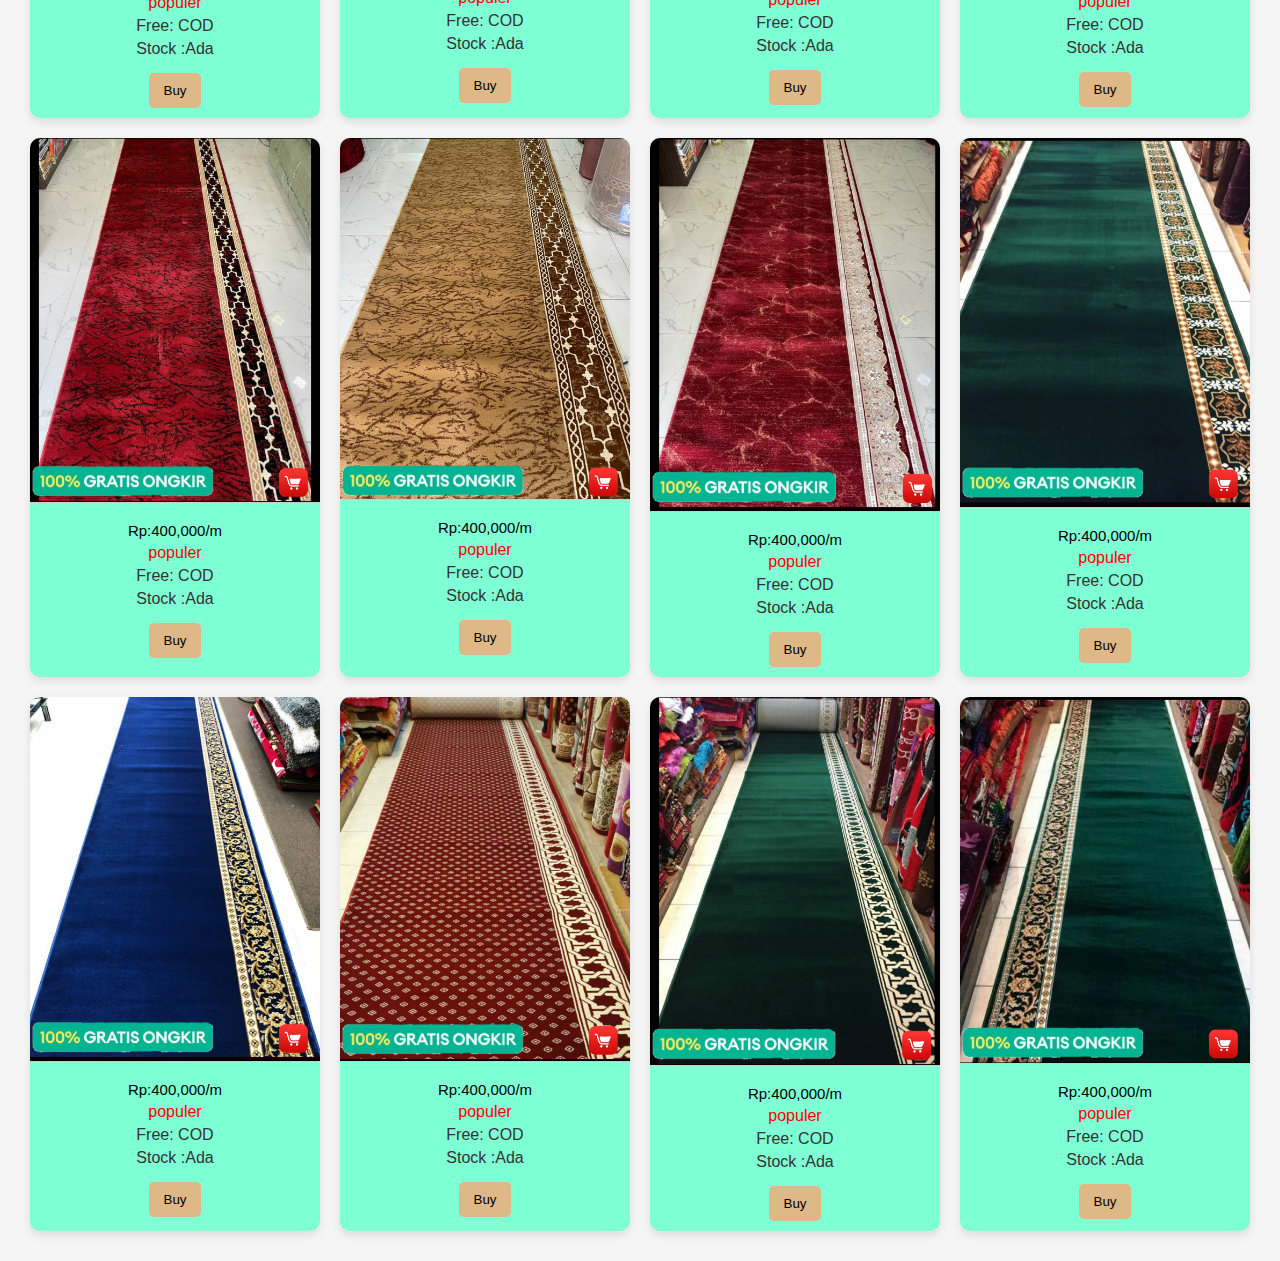
==== commit d06ad178: "Update index.html" ====
--- a/index.html
+++ b/index.html
@@ -4,7 +4,7 @@
     <meta charset="UTF-8">
     <meta name="viewport" content="width=device-width, initial-scale=1.0">
     <title>Katalog Produk</title>
-    <link rel="stylesheet" href="style.css">
+    <link rel="stylesheet" href="Style.css">
      <link rel="stylesheet" href="responsive.css">
 
     
--- a/Style.css
+++ b/Style.css
@@ -0,0 +1,102 @@
+body {
+    font-family: Arial, sans-serif;
+    background-color: #f5f5f5;
+    margin: 0;
+    padding: 0;
+}
+
+header {
+    background-color: #fff;
+    padding: 10px 20px;
+    display: flex;
+    justify-content: space-between;
+    align-items: center;
+    border-bottom: 1px solid #ccc;
+}
+
+header h1 {
+    margin: 0;
+    font-size: 15px;
+    color: #ffcc00;
+    background-color: #333;
+    padding: 5px 10px;
+    border-radius: 5px;
+}
+
+header nav ul {
+    list-style: none;
+    margin: 0;
+    padding: 0;
+    display: flex;
+}
+
+header nav ul li {
+    margin-left: 20px;
+}
+
+header nav ul li a {
+    text-decoration: none;
+    color: #333;
+    font-size: 18px;
+}
+
+.product-container {
+    display: flex;
+    flex-wrap: wrap;
+    justify-content: center; /* Center the products horizontally */
+    padding: 20px;
+}
+
+.product {
+    background-color: #7FFFD4;
+    border-radius: 10px;
+    box-shadow: 0 4px 8px rgba(0, 0, 0, 0.1);
+    margin: 10px;
+    width: calc(100% - 40px); /* Default to full width minus margins */
+    max-width: 300px;
+    overflow: hidden;
+    text-align: center;
+}
+
+.product img {
+    width: 100%;
+    height: auto;
+    border-bottom: 1px solid #ccc;
+}
+
+.product-info {
+    padding: 10px;
+}
+
+.product-info .price {
+    font-size: 15px;
+    color: black;
+}
+
+.product-info .popular {
+    color: #ff0000;
+}
+
+.product-info h3 {
+    margin: 10px 0;
+    font-size: 20px;
+}
+
+.product-info p {
+    margin: 5px 0;
+    color: #333;
+}
+
+.product-info button {
+    background-color: #DEB887;
+    color: black;
+    border: none;
+    padding: 10px 15px;
+    border-radius: 5px;
+    cursor: pointer;
+    margin-top: 10px;
+}
+
+.product-info button:hover {
+    background-color: #FFE4C4;
+}
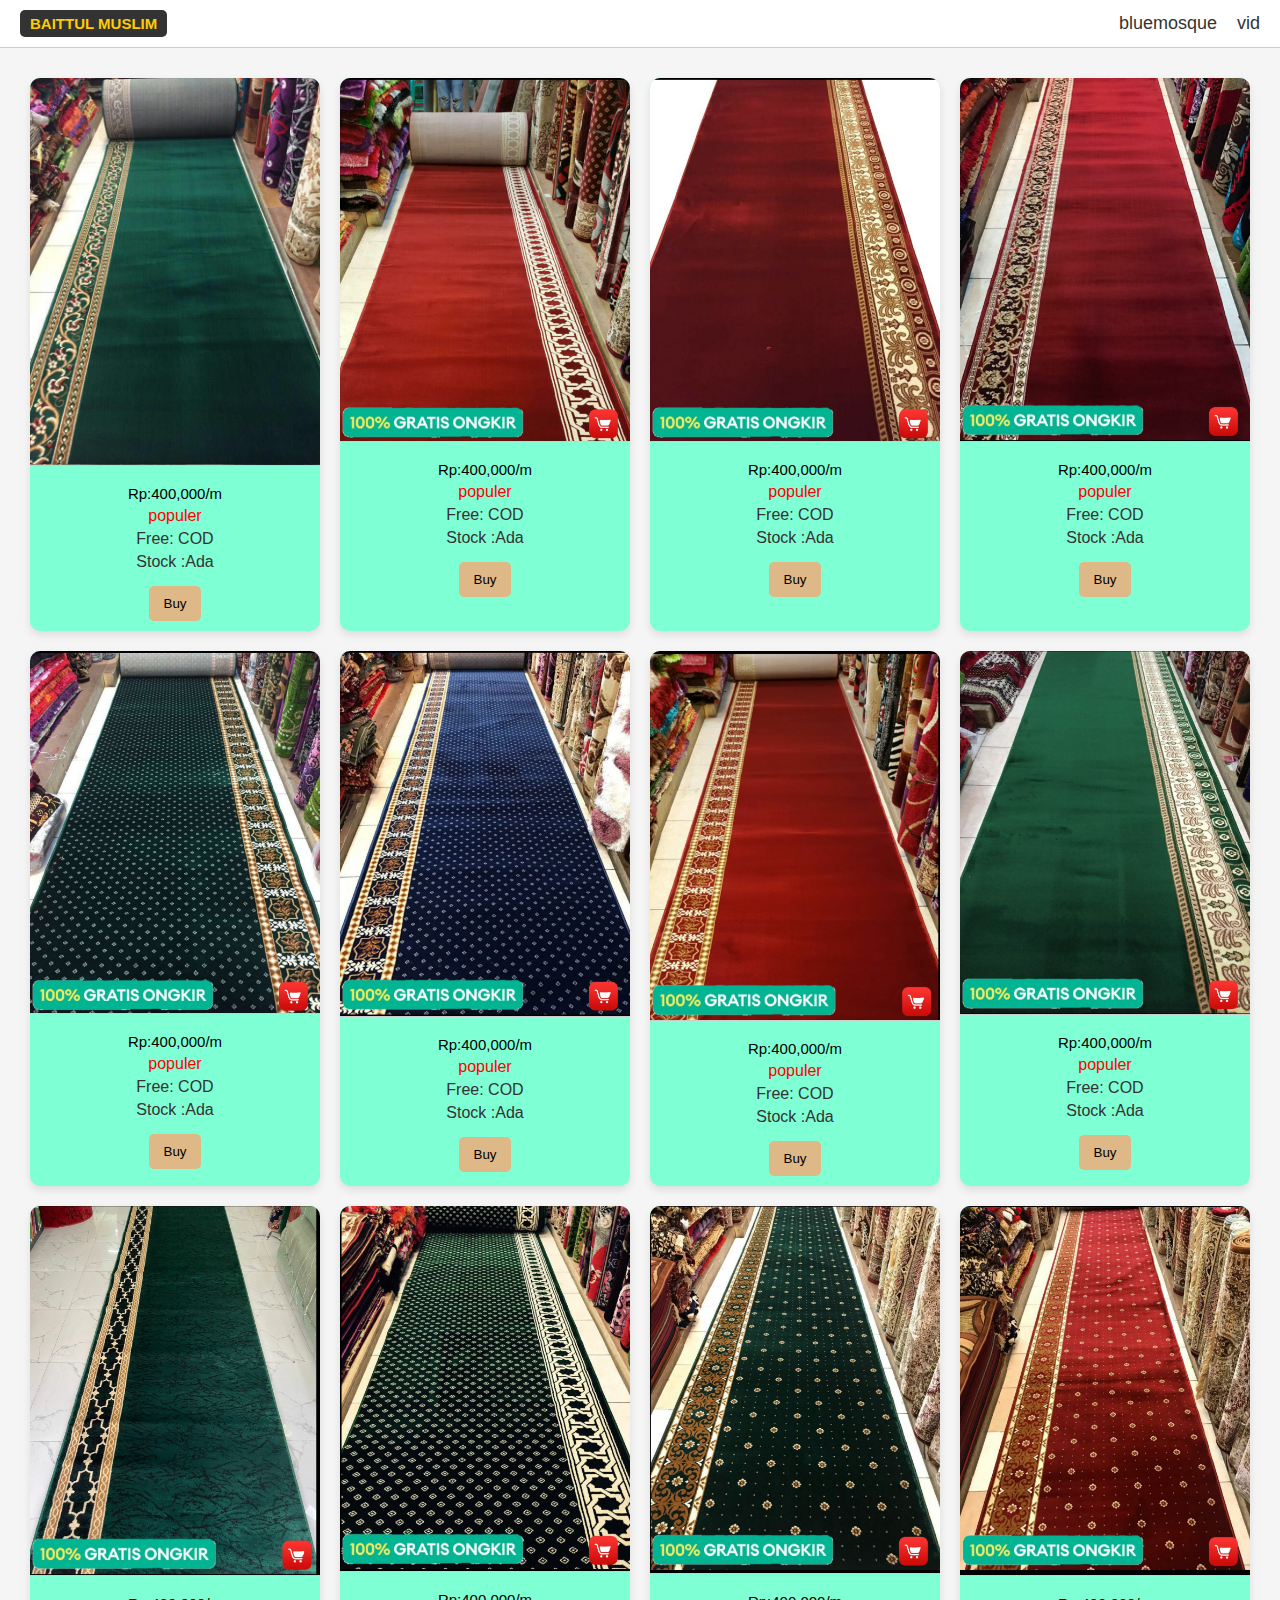
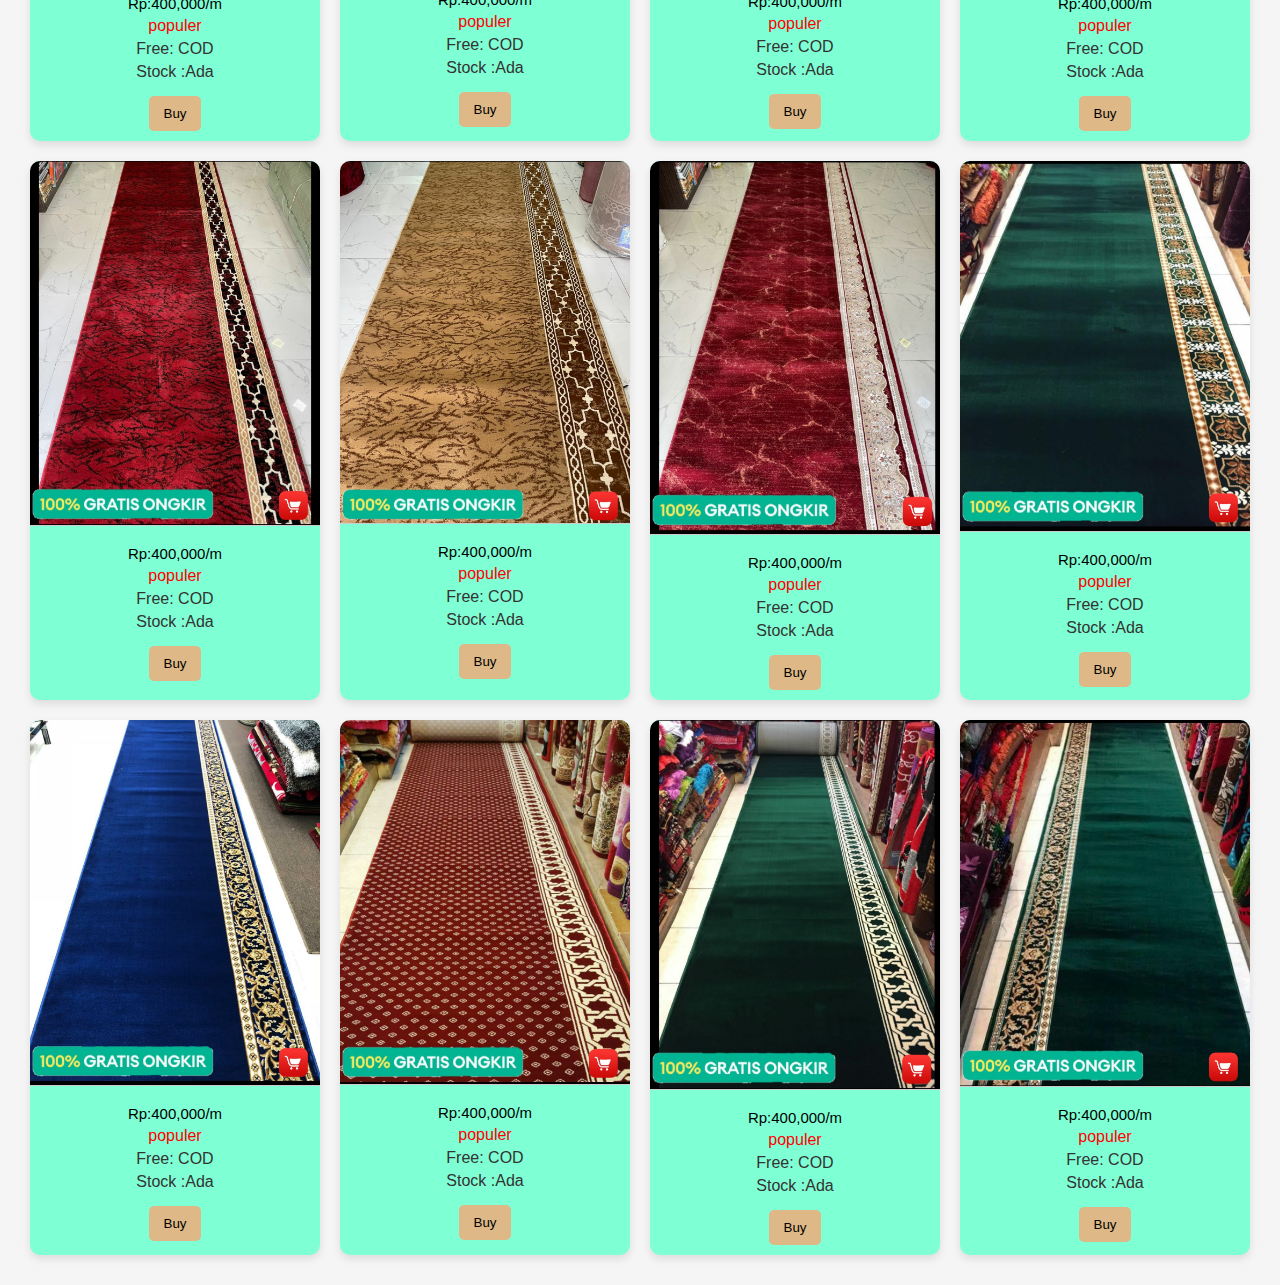
==== commit 4145690b: "Update index.html" ====
--- a/index.html
+++ b/index.html
@@ -23,7 +23,7 @@
     <main>
         <div class="product-container">
             <div class="product">
-                <img src="_20240801_111854.JPG" alt="Karpet masjid merah">
+                <img src="karpetpersia5.jpg" alt="Karpet masjid merah">
                 <div class="product-info">
                     <p class="price">Rp:400,000/m</p>
                     <p class="popular">populer</p>
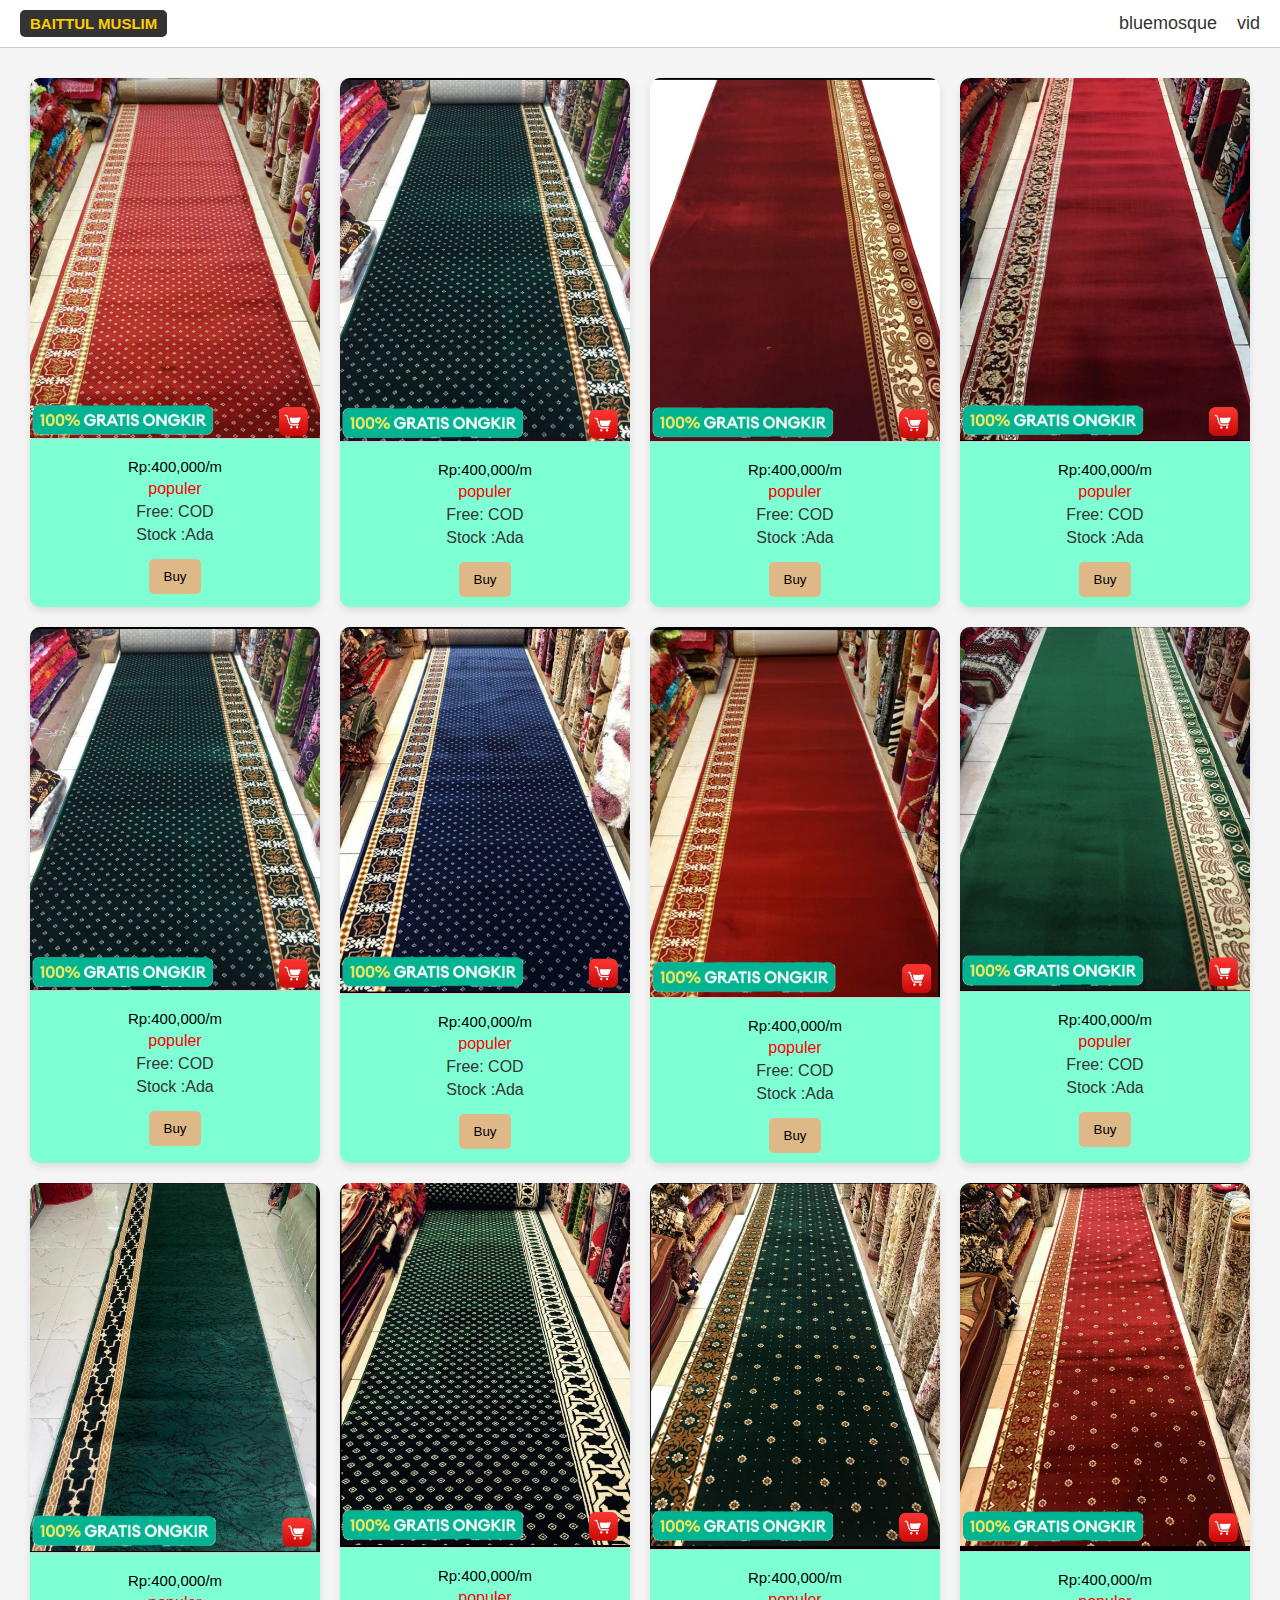
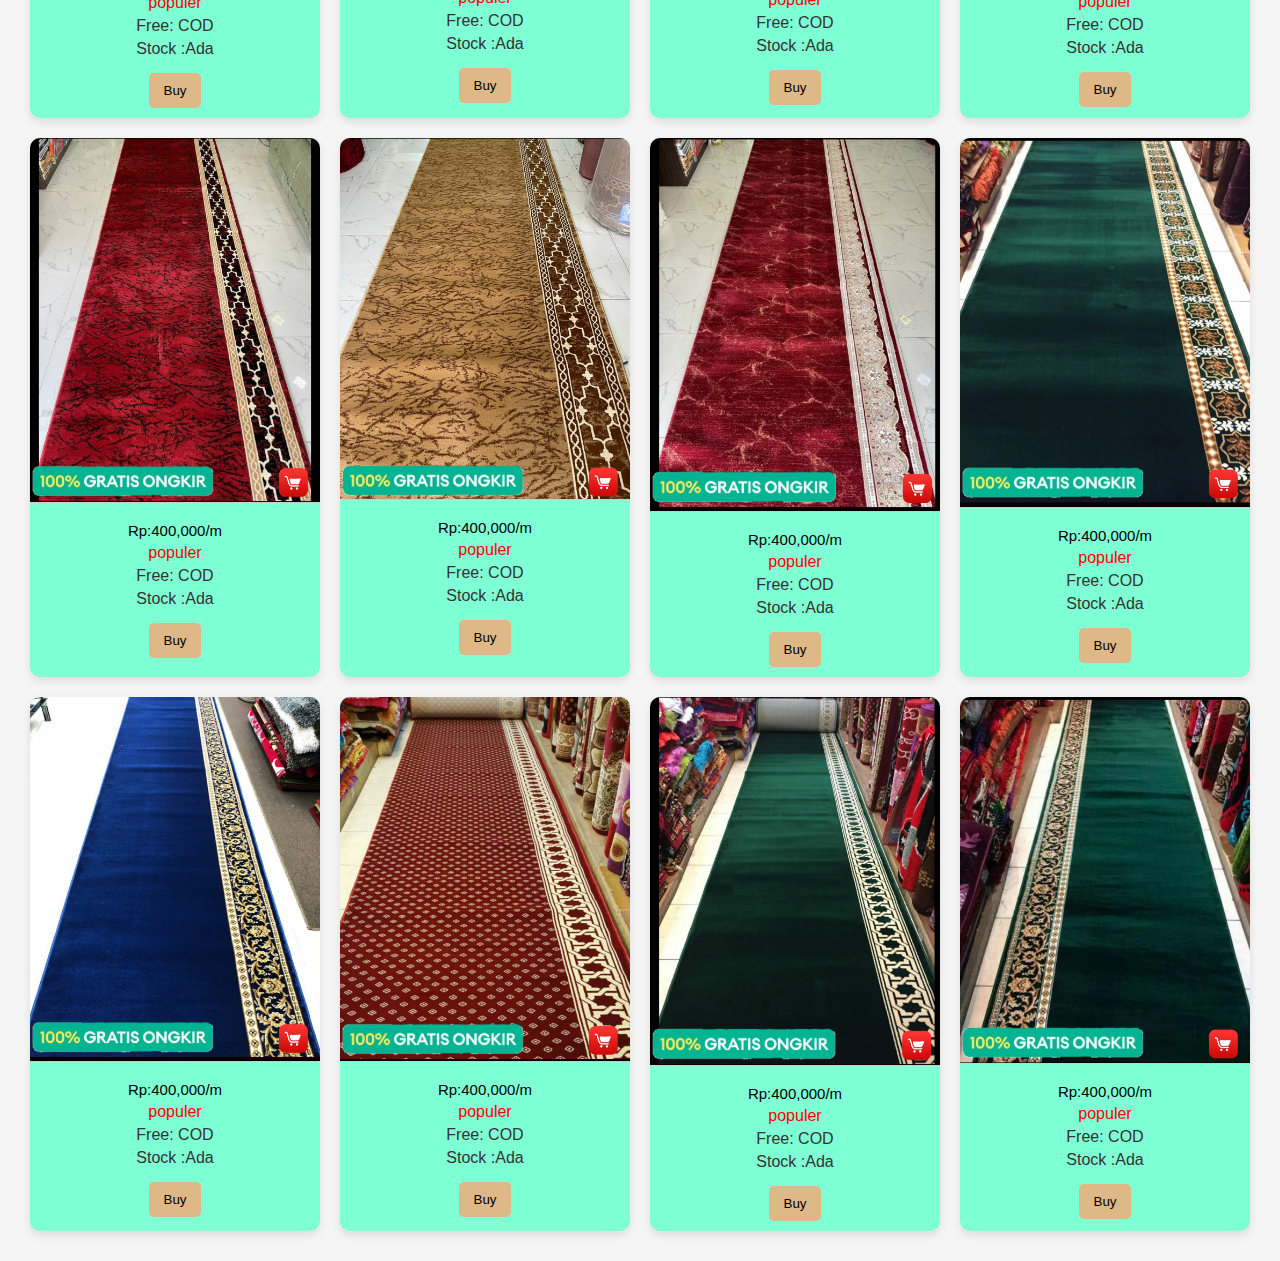
==== commit aac9420b: "Update index.html" ====
--- a/index.html
+++ b/index.html
@@ -23,19 +23,19 @@
     <main>
         <div class="product-container">
             <div class="product">
-                <img src="karpetpersia5.jpg" alt="Karpet masjid merah">
-                <div class="product-info">
-                    <p class="price">Rp:400,000/m</p>
-                    <p class="popular">populer</p>
-
-                    <p>Free: COD</p>
-
-                    <p>Stock :Ada</p>
-                    <button>Buy</button>
-                </div>
-            </div>
-            <div class="product">
-                <img src="_20240801_111923.JPG" alt="Karpet masjid merah marun">
+                <img src="blue1.JPG" alt="Karpet masjid merah">
+                <div class="product-info">
+                    <p class="price">Rp:400,000/m</p>
+                    <p class="popular">populer</p>
+
+                    <p>Free: COD</p>
+
+                    <p>Stock :Ada</p>
+                    <button>Buy</button>
+                </div>
+            </div>
+            <div class="product">
+                <img src="blue2.JPG" alt="Karpet masjid merah marun">
               <div class="product-info">
                     <p class="price">Rp:400,000/m</p>
                     <p class="popular">populer</p>
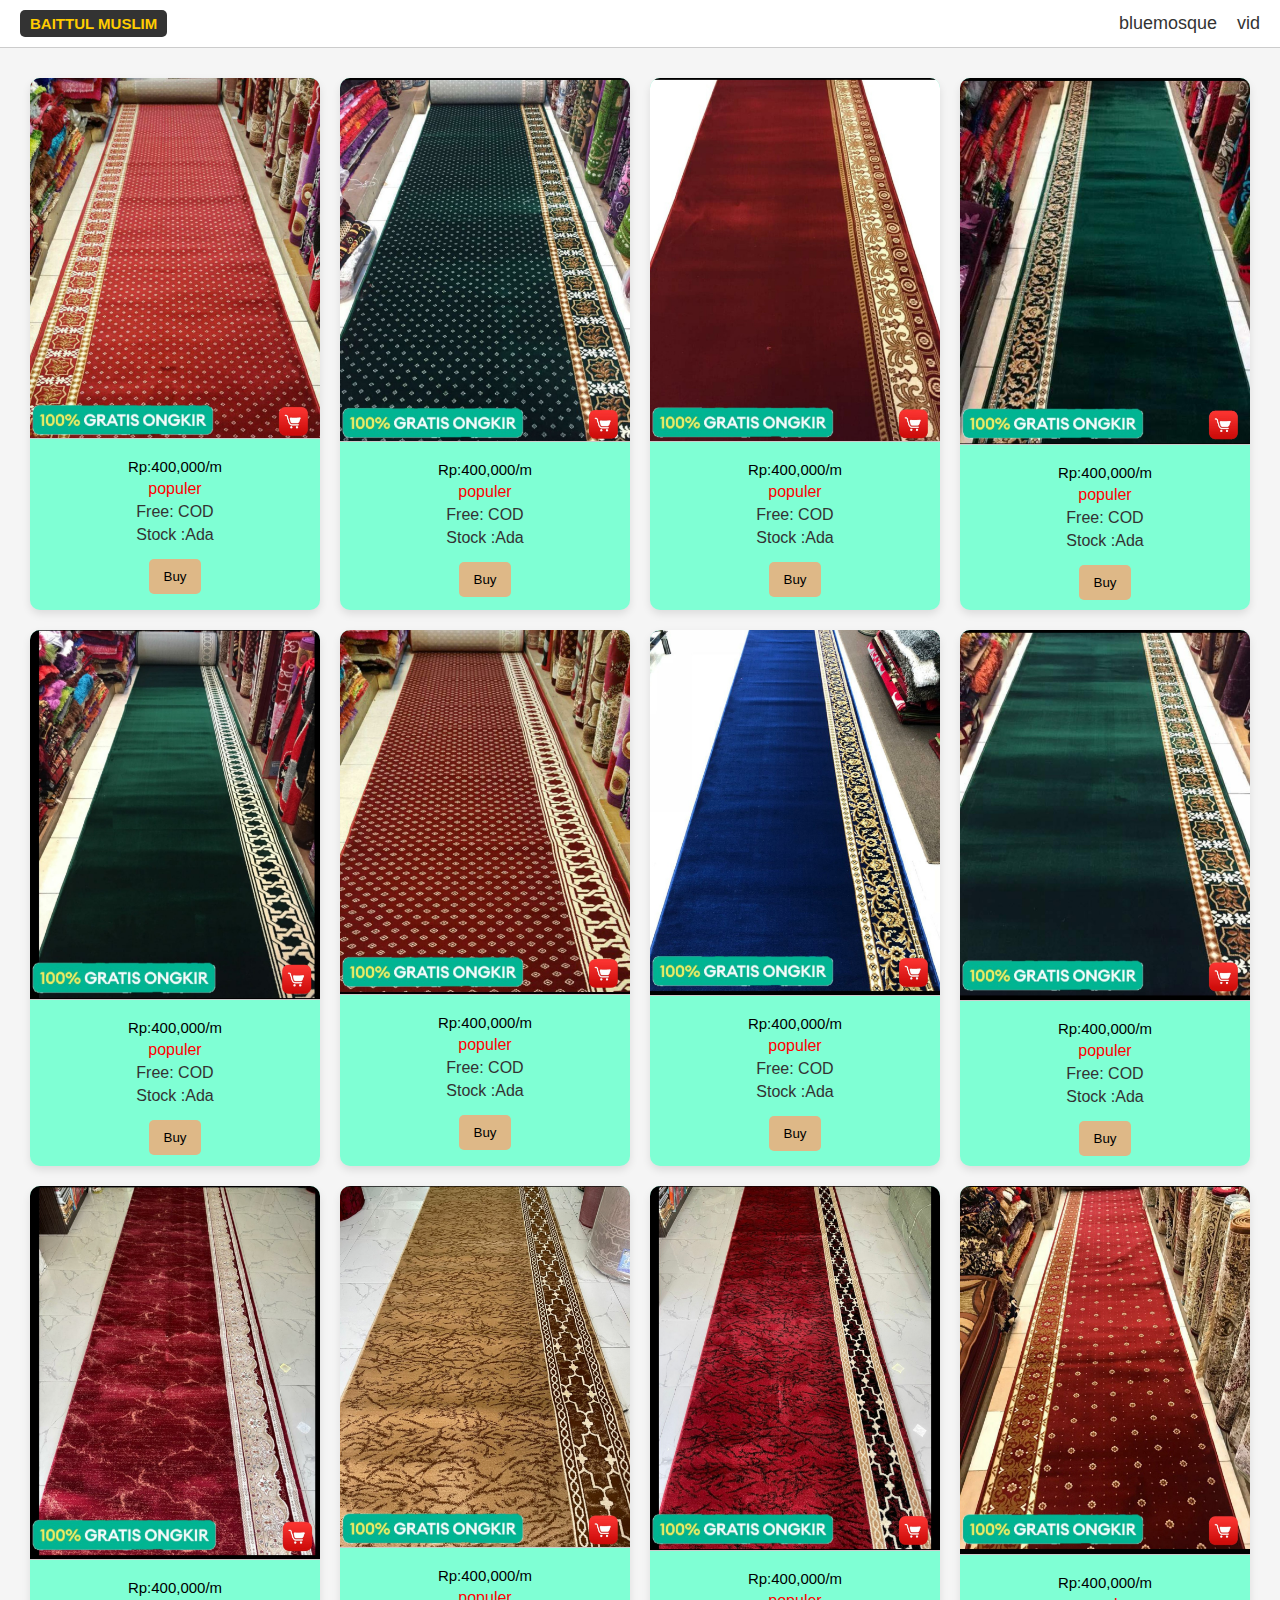
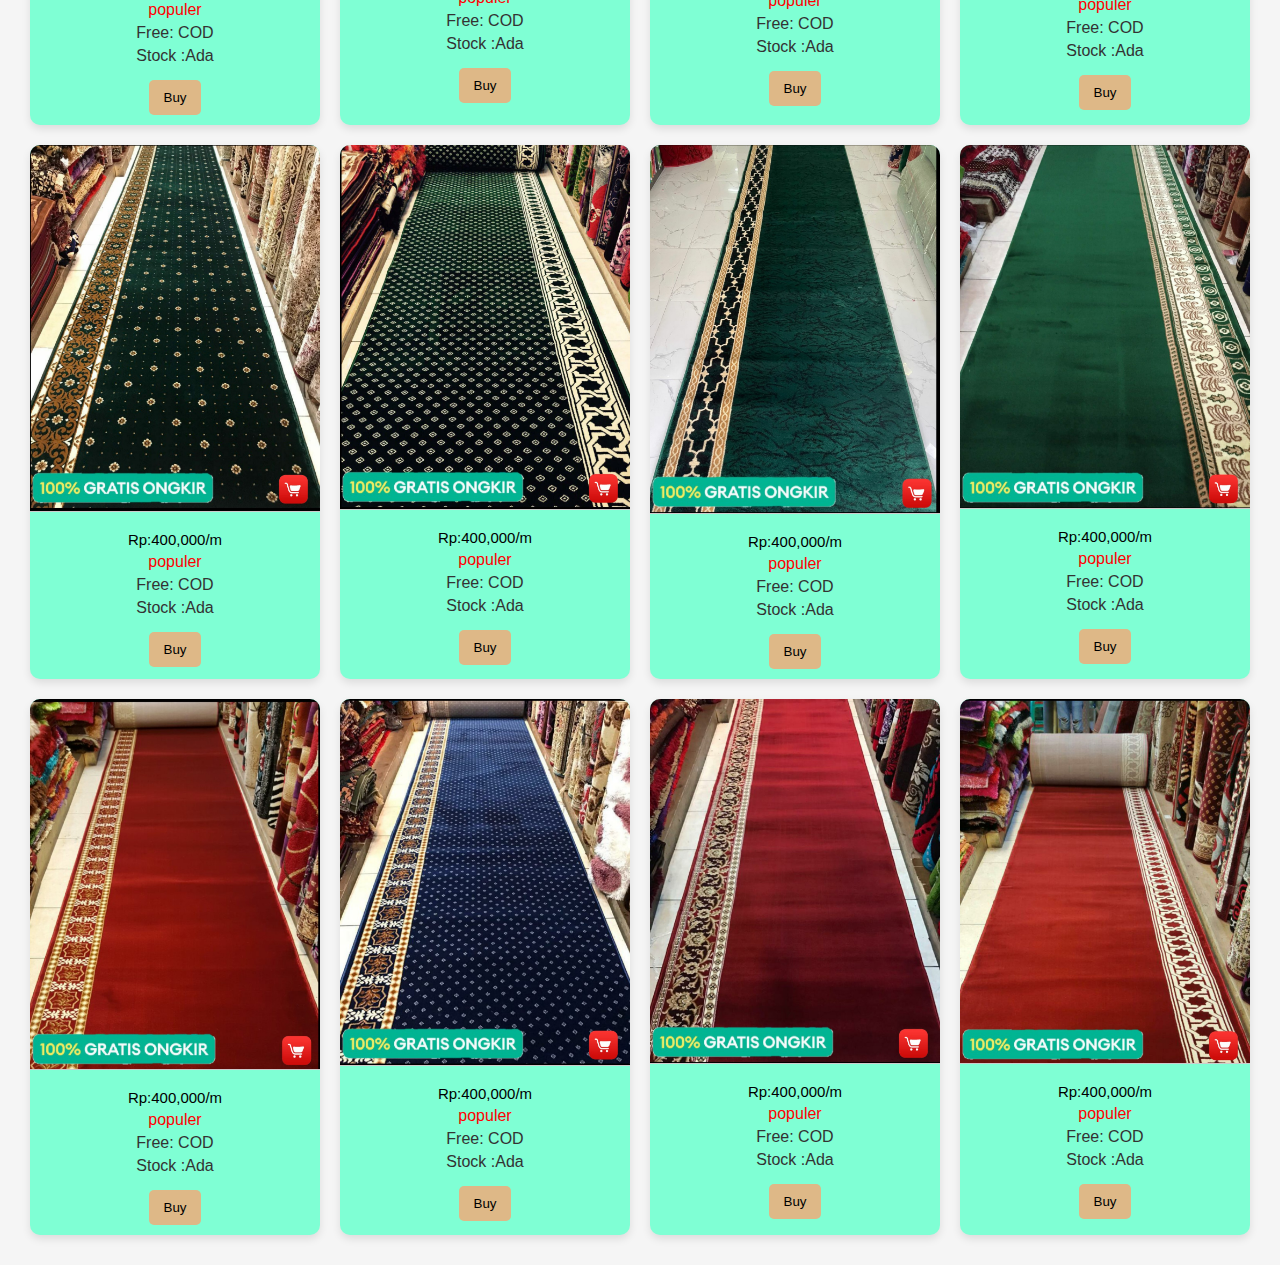
==== commit e5d8e22c: "Update index.html" ====
--- a/index.html
+++ b/index.html
@@ -48,19 +48,19 @@
             </div>
             <!-- Tambahkan produk lainnya sesuai kebutuhan -->
                         <div class="product">
-                <img src="_20240801_111953.JPG" alt="Karpet masjid merah">
-                <div class="product-info">
-                    <p class="price">Rp:400,000/m</p>
-                    <p class="popular">populer</p>
-
-                    <p>Free: COD</p>
-
-                    <p>Stock :Ada</p>
-                    <button>Buy</button>
-                </div>
-            </div>
-            <div class="product">
-      <img src="_20240801_112019.JPG
+                <img src="blue3.JPG" alt="Karpet masjid merah">
+                <div class="product-info">
+                    <p class="price">Rp:400,000/m</p>
+                    <p class="popular">populer</p>
+
+                    <p>Free: COD</p>
+
+                    <p>Stock :Ada</p>
+                    <button>Buy</button>
+                </div>
+            </div>
+            <div class="product">
+      <img src="blue4.JPG
           " alt="Karpet masjid merah marun">
                 <div class="product-info">
                     <p class="price">Rp:400,000/m</p>
@@ -74,19 +74,19 @@
                 
         </div>
                     <div class="product">
-                <img src="_20240801_112209.JPG" alt="Karpet masjid merah">
-                <div class="product-info">
-                    <p class="price">Rp:400,000/m</p>
-                    <p class="popular">populer</p>
-
-                    <p>Free: COD</p>
-
-                    <p>Stock :Ada</p>
-                    <button>Buy</button>
-                </div>
-            </div>
-            <div class="product">
-                <img src="_20240801_112230.JPG" alt="Karpet masjid merah marun">
+                <img src="blue5.JPG" alt="Karpet masjid merah">
+                <div class="product-info">
+                    <p class="price">Rp:400,000/m</p>
+                    <p class="popular">populer</p>
+
+                    <p>Free: COD</p>
+
+                    <p>Stock :Ada</p>
+                    <button>Buy</button>
+                </div>
+            </div>
+            <div class="product">
+                <img src="blue6.JPG" alt="Karpet masjid merah marun">
                 <div class="product-info">
                     <p class="price">Rp:400,000/m</p>
                     <p class="popular">populer</p>
@@ -99,163 +99,163 @@
                 
         </div>
                     <div class="product">
-                <img src="_20240801_112309.JPG" alt="Karpet masjid merah">
-                <div class="product-info">
-                    <p class="price">Rp:400,000/m</p>
-                    <p class="popular">populer</p>
-
-                    <p>Free: COD</p>
-
-                    <p>Stock :Ada</p>
-                    <button>Buy</button>
-                </div>
-            </div>
-            <div class="product">
-                <img src="_20240801_112340.JPG" alt="Karpet masjid merah marun">
-                <div class="product-info">
-                    <p class="price">Rp:400,000/m</p>
-                    <p class="popular">populer</p>
-
-                    <p>Free: COD</p>
-
-                    <p>Stock :Ada</p>
-                    <button>Buy</button>
-                </div>
-              </div>  
-                          <div class="product">
-                <img src="_20240801_112406.JPG" alt="Karpet masjid merah marun">
-                <div class="product-info">
-                    <p class="price">Rp:400,000/m</p>
-                    <p class="popular">populer</p>
-
-                    <p>Free: COD</p>
-
-                    <p>Stock :Ada</p>
-                    <button>Buy</button>
-                </div>
-              </div>  
-                          <div class="product">
-                <img src="_20240801_112432.JPG" alt="Karpet masjid merah marun">
-                <div class="product-info">
-                    <p class="price">Rp:400,000/m</p>
-                    <p class="popular">populer</p>
-
-                    <p>Free: COD</p>
-
-                    <p>Stock :Ada</p>
-                    <button>Buy</button>
-                </div>
-              </div>  
-                          <div class="product">
-                <img src="_20240801_112453.JPG" alt="Karpet masjid merah marun">
-                <div class="product-info">
-                    <p class="price">Rp:400,000/m</p>
-                    <p class="popular">populer</p>
-
-                    <p>Free: COD</p>
-
-                    <p>Stock :Ada</p>
-                    <button>Buy</button>
-                </div>
-              </div>  
-                          <div class="product">
-                <img src="_20240801_112520.JPG" alt="Karpet masjid merah marun">
-                <div class="product-info">
-                    <p class="price">Rp:400,000/m</p>
-                    <p class="popular">populer</p>
-
-                    <p>Free: COD</p>
-
-                    <p>Stock :Ada</p>
-                    <button>Buy</button>
-                </div>
-              </div>  
-                                        <div class="product">
-                <img src="_20240801_112603.JPG" alt="Karpet masjid merah marun">
-                <div class="product-info">
-                    <p class="price">Rp:400,000/m</p>
-                    <p class="popular">populer</p>
-
-                    <p>Free: COD</p>
-
-                    <p>Stock :Ada</p>
-                    <button>Buy</button>
-                </div>
-              </div>  
-                          <div class="product">
-                <img src="_20240801_112628.JPG" alt="Karpet masjid merah marun">
-                <div class="product-info">
-                    <p class="price">Rp:400,000/m</p>
-                    <p class="popular">populer</p>
-
-                    <p>Free: COD</p>
-
-                    <p>Stock :Ada</p>
-                    <button>Buy</button>
-                </div>
-              </div>  
-                                        <div class="product">
-                <img src="_20240801_112701.JPG" alt="Karpet masjid merah marun">
-                <div class="product-info">
-                    <p class="price">Rp:400,000/m</p>
-                    <p class="popular">populer</p>
-
-                    <p>Free: COD</p>
-
-                    <p>Stock :Ada</p>
-                    <button>Buy</button>
-                </div>
-              </div>  
-                          <div class="product">
-                <img src="_20240801_112725.JPG" alt="Karpet masjid merah marun">
-                <div class="product-info">
-                    <p class="price">Rp:400,000/m</p>
-                    <p class="popular">populer</p>
-
-                    <p>Free: COD</p>
-
-                    <p>Stock :Ada</p>
-                    <button>Buy</button>
-                </div>
-              </div>  
-                                        <div class="product">
-                <img src="_20240801_112749.JPG" alt="Karpet masjid merah marun">
-                <div class="product-info">
-                    <p class="price">Rp:400,000/m</p>
-                    <p class="popular">populer</p>
-
-                    <p>Free: COD</p>
-
-                    <p>Stock :Ada</p>
-                    <button>Buy</button>
-                </div>
-              </div>  
-                          <div class="product">
-                <img src="_20240801_112812.JPG" alt="Karpet masjid merah marun">
-                <div class="product-info">
-                    <p class="price">Rp:400,000/m</p>
-                    <p class="popular">populer</p>
-
-                    <p>Free: COD</p>
-
-                    <p>Stock :Ada</p>
-                    <button>Buy</button>
-                </div>
-              </div>  
-                                        <div class="product">
-                <img src="_20240801_112836.JPG" alt="Karpet masjid merah marun">
-                <div class="product-info">
-                    <p class="price">Rp:400,000/m</p>
-                    <p class="popular">populer</p>
-
-                    <p>Free: COD</p>
-
-                    <p>Stock :Ada</p>
-                    <button>Buy</button>
-                </div>
-              </div>  
-                          <div class="product">
-                <img src="_20240801_112855.JPG" alt="Karpet masjid merah marun">
+                <img src="blue7.JPG" alt="Karpet masjid merah">
+                <div class="product-info">
+                    <p class="price">Rp:400,000/m</p>
+                    <p class="popular">populer</p>
+
+                    <p>Free: COD</p>
+
+                    <p>Stock :Ada</p>
+                    <button>Buy</button>
+                </div>
+            </div>
+            <div class="product">
+                <img src="blue8.JPG" alt="Karpet masjid merah marun">
+                <div class="product-info">
+                    <p class="price">Rp:400,000/m</p>
+                    <p class="popular">populer</p>
+
+                    <p>Free: COD</p>
+
+                    <p>Stock :Ada</p>
+                    <button>Buy</button>
+                </div>
+              </div>  
+                          <div class="product">
+                <img src="blue9.JPG" alt="Karpet masjid merah marun">
+                <div class="product-info">
+                    <p class="price">Rp:400,000/m</p>
+                    <p class="popular">populer</p>
+
+                    <p>Free: COD</p>
+
+                    <p>Stock :Ada</p>
+                    <button>Buy</button>
+                </div>
+              </div>  
+                          <div class="product">
+                <img src="blue10.JPG" alt="Karpet masjid merah marun">
+                <div class="product-info">
+                    <p class="price">Rp:400,000/m</p>
+                    <p class="popular">populer</p>
+
+                    <p>Free: COD</p>
+
+                    <p>Stock :Ada</p>
+                    <button>Buy</button>
+                </div>
+              </div>  
+                          <div class="product">
+                <img src="blue11.JPG" alt="Karpet masjid merah marun">
+                <div class="product-info">
+                    <p class="price">Rp:400,000/m</p>
+                    <p class="popular">populer</p>
+
+                    <p>Free: COD</p>
+
+                    <p>Stock :Ada</p>
+                    <button>Buy</button>
+                </div>
+              </div>  
+                          <div class="product">
+                <img src="blue12.JPG" alt="Karpet masjid merah marun">
+                <div class="product-info">
+                    <p class="price">Rp:400,000/m</p>
+                    <p class="popular">populer</p>
+
+                    <p>Free: COD</p>
+
+                    <p>Stock :Ada</p>
+                    <button>Buy</button>
+                </div>
+              </div>  
+                                        <div class="product">
+                <img src="blue13.JPG" alt="Karpet masjid merah marun">
+                <div class="product-info">
+                    <p class="price">Rp:400,000/m</p>
+                    <p class="popular">populer</p>
+
+                    <p>Free: COD</p>
+
+                    <p>Stock :Ada</p>
+                    <button>Buy</button>
+                </div>
+              </div>  
+                          <div class="product">
+                <img src="blue14.JPG" alt="Karpet masjid merah marun">
+                <div class="product-info">
+                    <p class="price">Rp:400,000/m</p>
+                    <p class="popular">populer</p>
+
+                    <p>Free: COD</p>
+
+                    <p>Stock :Ada</p>
+                    <button>Buy</button>
+                </div>
+              </div>  
+                                        <div class="product">
+                <img src="blue15.JPG" alt="Karpet masjid merah marun">
+                <div class="product-info">
+                    <p class="price">Rp:400,000/m</p>
+                    <p class="popular">populer</p>
+
+                    <p>Free: COD</p>
+
+                    <p>Stock :Ada</p>
+                    <button>Buy</button>
+                </div>
+              </div>  
+                          <div class="product">
+                <img src="blue16.JPG" alt="Karpet masjid merah marun">
+                <div class="product-info">
+                    <p class="price">Rp:400,000/m</p>
+                    <p class="popular">populer</p>
+
+                    <p>Free: COD</p>
+
+                    <p>Stock :Ada</p>
+                    <button>Buy</button>
+                </div>
+              </div>  
+                                        <div class="product">
+                <img src="blue17.JPG" alt="Karpet masjid merah marun">
+                <div class="product-info">
+                    <p class="price">Rp:400,000/m</p>
+                    <p class="popular">populer</p>
+
+                    <p>Free: COD</p>
+
+                    <p>Stock :Ada</p>
+                    <button>Buy</button>
+                </div>
+              </div>  
+                          <div class="product">
+                <img src="blue18.JPG" alt="Karpet masjid merah marun">
+                <div class="product-info">
+                    <p class="price">Rp:400,000/m</p>
+                    <p class="popular">populer</p>
+
+                    <p>Free: COD</p>
+
+                    <p>Stock :Ada</p>
+                    <button>Buy</button>
+                </div>
+              </div>  
+                                        <div class="product">
+                <img src="blue19.JPG" alt="Karpet masjid merah marun">
+                <div class="product-info">
+                    <p class="price">Rp:400,000/m</p>
+                    <p class="popular">populer</p>
+
+                    <p>Free: COD</p>
+
+                    <p>Stock :Ada</p>
+                    <button>Buy</button>
+                </div>
+              </div>  
+                          <div class="product">
+                <img src="blue20.JPG" alt="Karpet masjid merah marun">
                 <div class="product-info">
                     <p class="price">Rp:400,000/m</p>
                     <p class="popular">populer</p>
